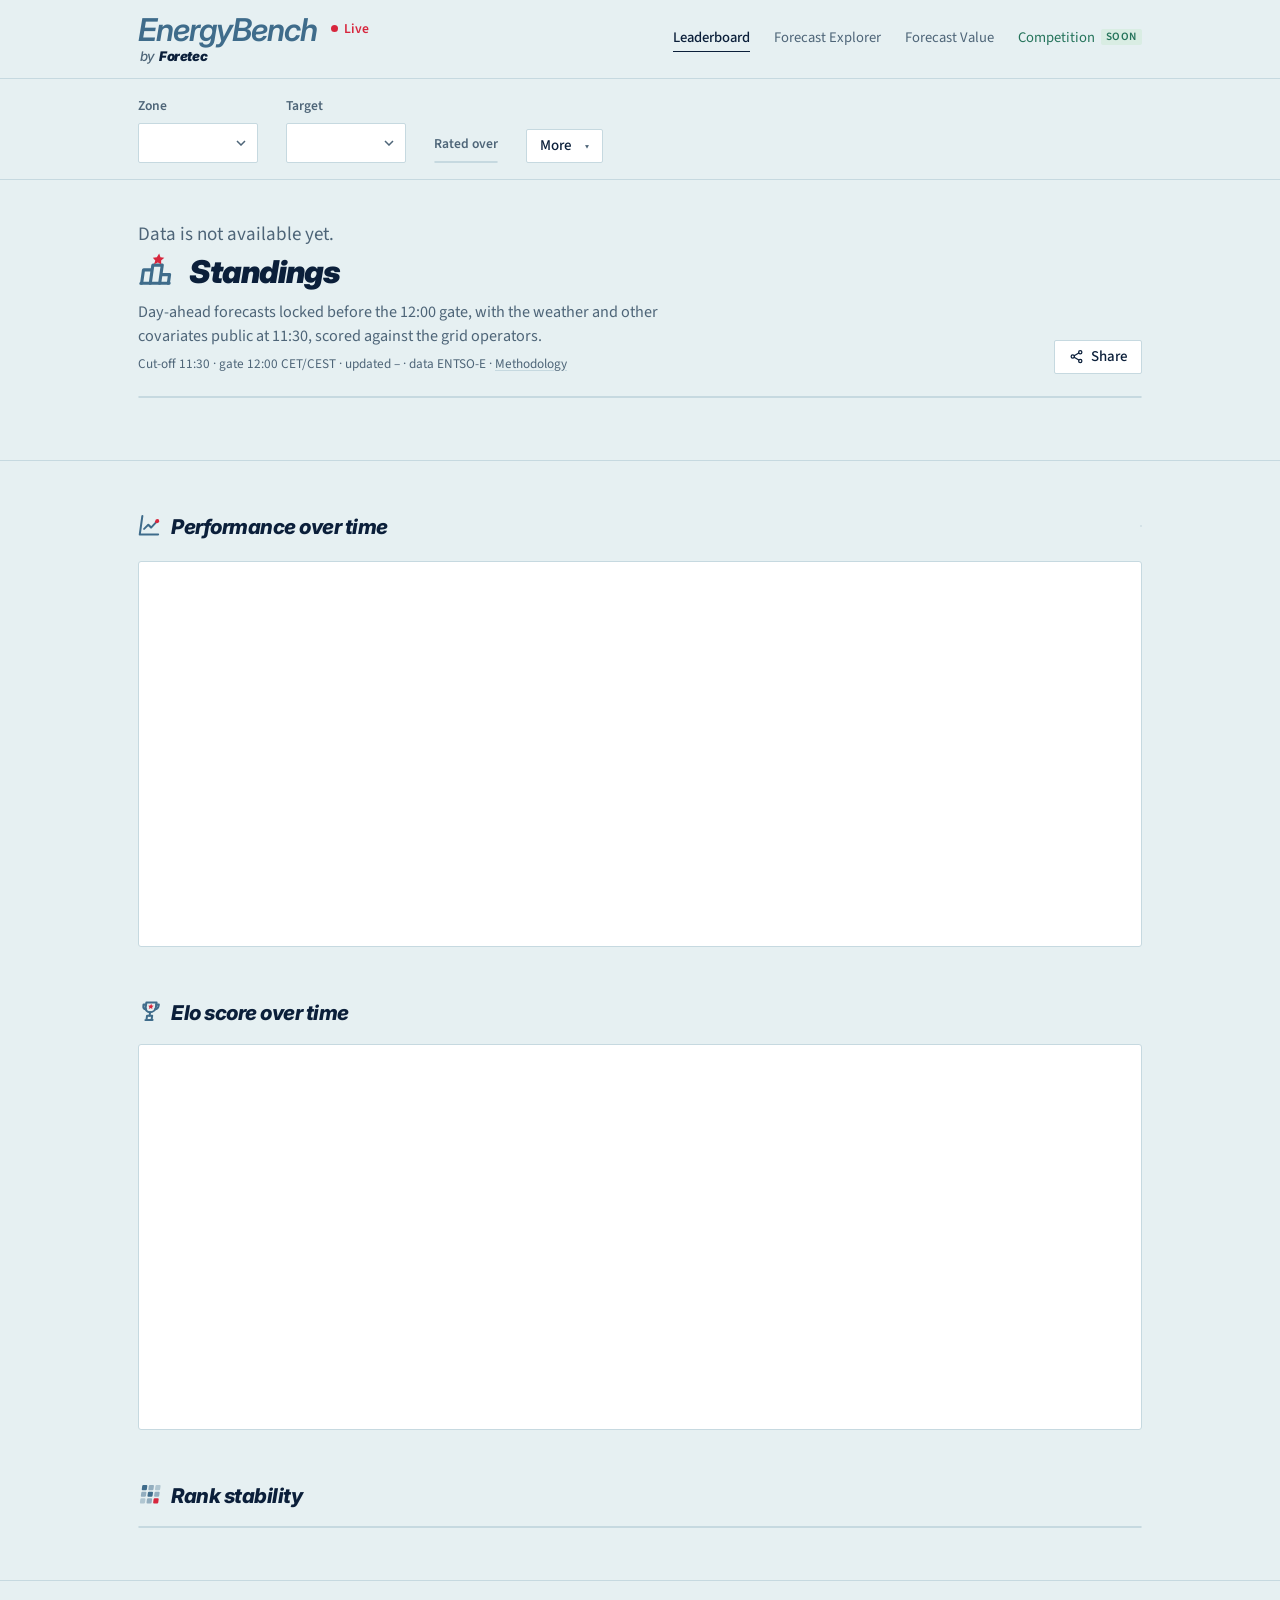
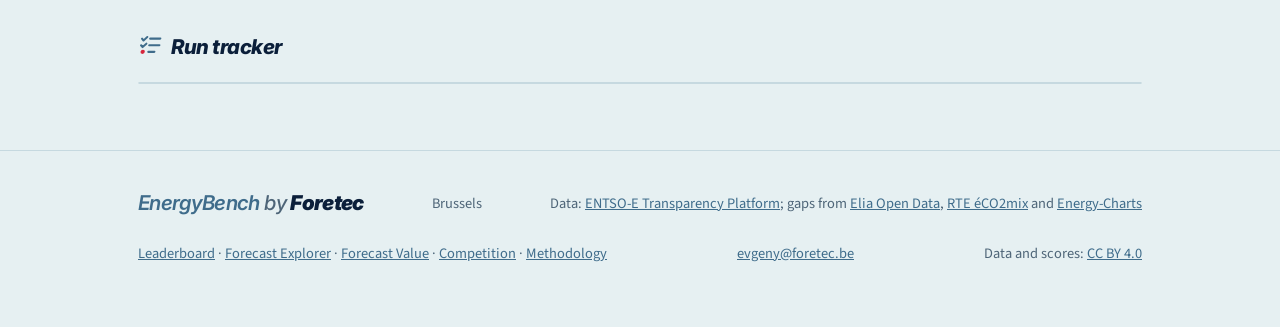
==== foretec_live/web/index.html @ d253931e "Site feedback (Ander): model hover with maker and description, kind tags (FM/Foretec/baseline/TSO), " ====
<!doctype html>
<html lang="en">
<head>
<meta charset="utf-8">
<meta name="viewport" content="width=device-width, initial-scale=1">
<title>EnergyBench by Foretec: live day-ahead energy forecasting leaderboard</title>
<meta name="description" content="The day-ahead decision benchmark: forecasts locked before the 12:00 auction gate with the weather a trader had, scored against the grid operators. Price, wind, solar and load for Belgium, the Netherlands, France, Germany-Luxembourg and Denmark (DK1, DK2). Every model is scored against what actually happened.">
<meta name="theme-color" content="#E6F0F2" media="(prefers-color-scheme: light)">
<meta name="theme-color" content="#0B1F3A" media="(prefers-color-scheme: dark)">
<link rel="canonical" href="https://energybench.foretec.co/">
<meta property="og:type" content="website">
<meta property="og:site_name" content="EnergyBench by Foretec">
<meta property="og:title" content="EnergyBench: the live benchmark for energy forecasts">
<meta property="og:description" content="Every model forecasts the next delivery day from the same public data at the same time, and is scored against what actually happened.">
<link rel="icon" href="favicon.svg" type="image/svg+xml">
<link rel="preconnect" href="https://fonts.googleapis.com">
<link rel="preconnect" href="https://fonts.gstatic.com" crossorigin>
<link rel="stylesheet" href="https://fonts.googleapis.com/css2?family=Source+Sans+3:ital,wght@0,400..700;1,400&family=Source+Serif+4:opsz,wght@8..60,300..700&family=Source+Code+Pro:wght@400&family=Inter:ital,wght@0,600..800;1,500..900&display=swap">
<link rel="stylesheet" href="https://fonts.googleapis.com/css2?family=Archivo:wdth,wght@125,800&text=LIVE&display=swap">
<link rel="stylesheet" href="https://fonts.googleapis.com/css2?family=Jost:wght@500&text=0123456789&display=swap">
<link rel="stylesheet" href="style.css">
</head>
<body data-page="leaderboard">
<header class="top">
  <div class="wrap top-in">
    <div class="brand">
      <a href="./" class="lockup" aria-label="EnergyBench by Foretec: leaderboard">
        <span class="product">EnergyBench</span>
        <span class="by">by <b>Foretec</b></span>
      </a>
      <span class="onair" role="img" aria-label="Live"><i aria-hidden="true"></i>Live</span>
    </div>
    <nav class="top-nav" aria-label="Pages">
      <a href="./" class="on" aria-current="page">Leaderboard</a>
      <a href="explorer.html">Forecast Explorer</a>
      <a href="value.html">Forecast Value</a>
      <a href="compete.html" class="beta">Competition<span class="beta-tag">soon</span></a>
    </nav>
  </div>
</header>

<main>
<div class="filterbar">
  <div class="wrap filters" role="group" aria-label="Filters">
    <div class="field"><label for="f-zone">Zone</label><select id="f-zone"></select></div>
    <div class="field"><label for="f-target">Target</label><select id="f-target"></select></div>
    <div class="field"><span class="lbl">Rated over</span><div class="seg" id="f-win" role="radiogroup" aria-label="Rating window"></div></div>
    <div class="field"><button type="button" class="more-btn" id="f-more" aria-expanded="false" aria-controls="more-panel"><span class="more-label">More</span> <span class="more-sum" id="more-sum"></span><i aria-hidden="true">▾</i></button></div>
  </div>
  <div class="wrap more-panel" id="more-panel" role="group" aria-label="More filters" hidden>
    <div class="field"><span class="lbl">Covariates</span><div class="seg" id="f-cov" role="radiogroup" aria-label="Covariates"></div></div>
    <div class="field"><span class="lbl" data-tip="ens">Ensembles</span><div class="seg" id="f-ens" role="radiogroup" aria-label="Ensembles" title="Medians of other models' forecasts (see Methodology). Excluded, they also leave the races, so the other models' scores do not depend on them."></div></div>
    <div class="field"><span class="lbl" data-tip="agg">Across series</span><div class="seg" id="f-agg" role="radiogroup" aria-label="Aggregation across series"></div></div>
  </div>
  <div class="wrap fsum-row"><button type="button" class="fsum" id="f-sum" aria-label="Show the filters"><span id="f-sum-text"></span><i aria-hidden="true">▾</i></button></div>
</div>


<section id="standings">
  <div class="wrap">
    <div class="sec-head row">
      <div>
        <h2><svg width="24" height="24" class="ico" viewBox="0 0 24 24" aria-hidden="true" focusable="false" fill="none" stroke="currentColor" stroke-width="2" stroke-linecap="round" stroke-linejoin="round"><path d="M3 20.5h18"/><path d="M3.5 20.5V12h5.5v8.5M9 20.5V9h6v11.5M15 20.5V15h5.5v5.5"/><path class="a" d="M12 1.6l1.15 2.3 2.5.35-1.8 1.75.42 2.5L12 7.3 9.73 8.5l.42-2.5-1.8-1.75 2.5-.35z"/></svg>Standings</h2>
        <p class="intro">Day-ahead forecasts locked before the 12:00 gate, with the weather and other covariates public at 11:30, scored against the grid operators.</p>
        <p class="meta mono">Cut-off <span data-k="issue_time">11:30</span> · gate <span data-k="gate">12:00</span> CET/CEST · updated <span id="updated">–</span> · data ENTSO-E · <a href="methodology.html#gate-aligned">Methodology</a></p>
      </div>
      <button type="button" class="share-btn" id="share-open"><svg width="24" height="24" viewBox="0 0 24 24" aria-hidden="true" focusable="false" fill="none" stroke="currentColor" stroke-width="2" stroke-linecap="round" stroke-linejoin="round"><circle cx="18" cy="5" r="2.6"/><circle cx="6" cy="12" r="2.6"/><circle cx="18" cy="19" r="2.6"/><path d="M8.3 10.8l7.4-4.4M8.3 13.2l7.4 4.4"/></svg>Share</button>
    </div>
    <div class="st-wrap"><div class="panel tablewrap"><table id="standings-table"></table></div><button type="button" class="col-edge" id="f-cols" aria-pressed="false"></button></div>
    <p class="st-notes" id="st-notes"></p>
  </div>
</section>


<section id="performance">
  <div class="wrap">
    <div class="sec-head row">
      <div>
        <h2><svg width="24" height="24" class="ico" viewBox="0 0 24 24" aria-hidden="true" focusable="false" fill="none" stroke="currentColor" stroke-width="2" stroke-linecap="round" stroke-linejoin="round"><path d="M3 3v18h18"/><path d="M6.5 15.5l3.5-4 3.2 2.8 5-6.3"/><circle class="a" cx="18.2" cy="8" r="2"/></svg>Performance over time</h2>
      </div>
      <div class="seg" id="f-view" role="radiogroup" aria-label="View"></div>
    </div>
    <div class="panel chart-panel"><div class="chart-box"><canvas id="c-perf" aria-label="Model performance over time"></canvas></div><div class="legend" id="l-perf"></div></div>

    <h3 class="sub-h"><svg width="24" height="24" class="ico" viewBox="0 0 24 24" aria-hidden="true" focusable="false" fill="none" stroke="currentColor" stroke-width="2" stroke-linecap="round" stroke-linejoin="round"><path d="M7 3.5h10v4.5a5 5 0 0 1-10 0z"/><path d="M7 5.5H4.5v1a3.5 3.5 0 0 0 3.2 3.5M17 5.5h2.5v1a3.5 3.5 0 0 1-3.2 3.5"/><path d="M12 13v3.5"/><path d="M8.5 20.5h7M9.5 20.5v-4h5v4"/><path class="a" d="M12 4.6l.85 1.72 1.9.27-1.38 1.34.33 1.9L12 8.93l-1.7.9.33-1.9-1.38-1.34 1.9-.27z"/></svg>Elo score over time</h3>
    <div class="panel chart-panel"><div class="chart-box"><canvas id="c-race" aria-label="Running Elo score over the live days (backtest days when Backtest is selected)"></canvas></div><div class="legend" id="l-race"></div></div>

    <h3 class="sub-h"><svg width="24" height="24" class="ico" viewBox="0 0 24 24" aria-hidden="true" focusable="false" fill="none" stroke="currentColor" stroke-width="2" stroke-linecap="round" stroke-linejoin="round"><rect x="3" y="3" width="5" height="5" rx="1" class="f9"/><rect x="9.5" y="3" width="5" height="5" rx="1" class="f5"/><rect x="16" y="3" width="5" height="5" rx="1" class="f2"/><rect x="3" y="9.5" width="5" height="5" rx="1" class="f5"/><rect x="9.5" y="9.5" width="5" height="5" rx="1" class="f9"/><rect x="16" y="9.5" width="5" height="5" rx="1" class="f5"/><rect x="3" y="16" width="5" height="5" rx="1" class="f2"/><rect x="9.5" y="16" width="5" height="5" rx="1" class="f5"/><rect x="16" y="16" width="5" height="5" rx="1" class="a"/></svg>Rank stability</h3>
    <div class="panel tablewrap"><table class="heat" id="heatmap"></table></div>
  </div>
</section>




<section id="runs">
  <div class="wrap">
    <div class="sec-head row">
      <div>
        <h2><svg width="24" height="24" class="ico" viewBox="0 0 24 24" aria-hidden="true" focusable="false" fill="none" stroke="currentColor" stroke-width="2" stroke-linecap="round" stroke-linejoin="round"><path d="M3 5.5l1.8 1.8L8 4"/><path d="M11 5.5h10"/><path d="M3 12l1.8 1.8L8 10.5"/><path d="M11 12h10"/><circle class="a" cx="5.5" cy="18.5" r="2.1"/><path d="M11 18.5h6"/></svg>Run tracker</h2>
      </div>
    </div>
    <div class="panel tablewrap"><table class="tracker" id="tracker"></table></div>
    <div class="legend" id="l-tracker"></div>
    <div class="panel trk-detail" id="trk-detail" hidden></div>
  </div>
</section>

</main>

<div id="share-card" hidden></div>

<footer>
  <div class="wrap foot">
    <a href="https://foretec.be/" class="foot-mark"><span>EnergyBench</span> by <b>Foretec</b></a>
    <span>Brussels</span>
    <span>Data: <a href="https://transparency.entsoe.eu" rel="noopener">ENTSO-E Transparency Platform</a>; gaps from <a href="https://opendata.elia.be" rel="noopener">Elia Open Data</a>, <a href="https://odre.opendatasoft.com" rel="noopener">RTE éCO2mix</a> and <a href="https://energy-charts.info" rel="noopener">Energy-Charts</a></span>
    <span class="foot-nav"><a href="./">Leaderboard</a> · <a href="explorer.html">Forecast Explorer</a> · <a href="value.html">Forecast Value</a> · <a href="compete.html">Competition</a> · <a href="methodology.html">Methodology</a></span>
    <span><a href="mailto:evgeny@foretec.be">evgeny@foretec.be</a></span>
    <span>Data and scores: <a href="https://creativecommons.org/licenses/by/4.0/" rel="license">CC BY 4.0</a></span>
  </div>
</footer>

<div class="tip" id="tip" role="tooltip"></div>
<script src="vendor/chart-4.4.1.umd.min.js"></script>
<script src="app.js"></script>
</body>
</html>
---- foretec_live/web/style.css ----
/* EnergyBench by Foretec: foretec.be colours and logo; type set like a research publication
   (Source Serif 4 headings and figures, Source Sans 3 text and tables with tabular numerals) */
:root{
  --sans:"Source Sans 3",-apple-system,BlinkMacSystemFont,"Segoe UI",sans-serif;
  --serif:"Source Serif 4",Georgia,"Times New Roman",serif;
  --mono:"Source Code Pro",ui-monospace,monospace;
  /* the Foretec wordmark face: titles lean forward like the logo */
  --brand:Inter,system-ui,-apple-system,BlinkMacSystemFont,"Segoe UI",sans-serif;
  /* display faces, subset via the Google Fonts text= parameter: wide heavy for the LIVE bug,
     Futura (Jost where Futura is not installed) for the podium numerals */
  --display:"Archivo","Arial Black",sans-serif;
  --futura:Futura,"Futura PT",Jost,"Century Gothic",sans-serif;
  --onair:#D7263D;
  --ground:#E6F0F2; --surface:#FFFFFF; --raise:#F1F7F8;
  --ink:#0B1F3A; --ink2:#4E6578; --rule:#C6D9E0;
  --blue:#3F6C8B; --blue-ink:#3F6C8B; --blue-soft:#DCE9EF;
  --amber:#B24B77; --amber-soft:#F7E4EC;
  --green:#24735A; --green-soft:#D9EDE3;
  --shadow:none;
  /* leaderboard additions */
  --muted:#6B7F8F; --grid:#E3ECEF;
  --bt:#8D99A4; --bt-ink:#76838F; --bt-soft:#EEF1F3; --band:rgba(11,31,58,.055);
  --s1:#2a78d6; --s2:#eb6834; --s3:#1baf7a; --s4:#eda100; --s5:#e87ba4; --s6:#008300; --s7:#4a3aa7; --s8:#e34948; --s9:#2f4b2f; --s10:#8c5a3c; --s11:#0f9fb8;
  --heat-live-lo:#cde2fb; --heat-live-hi:#184f95; --heat-bt-lo:#F0F2F4; --heat-bt-hi:#5F6B76;
}
@media (prefers-color-scheme:dark){
  :root:not([data-theme="light"]){
    --ground:#0B1F3A; --surface:#12294A; --raise:#0E2442;
    --ink:#E6F0F2; --ink2:#7DAAC7; --rule:#1E3B60;
    --blue:#7DAAC7; --blue-ink:#9CC3D9; --blue-soft:#152F52;
    --amber:#FFC1DD; --amber-soft:#2C1A28;
    --green:#7FCBAA; --green-soft:#12332A;
    --onair:#EE9483;
    --shadow:0 1px 2px rgba(0,0,0,.45), 0 10px 26px -14px rgba(0,0,0,.75);
    --muted:#6F8DA6; --grid:#183253;
    --bt:#7C8C9C; --bt-ink:#8D9DAD; --bt-soft:#172C47; --band:rgba(230,240,242,.05);
    --s1:#3987e5; --s2:#d95926; --s3:#199e70; --s4:#c98500; --s5:#d55181; --s6:#008300; --s7:#9085e9; --s8:#e66767; --s9:#a8c8a0; --s10:#c08a6a; --s11:#3cc4d9;
    --heat-live-lo:#1A3558; --heat-live-hi:#6da7ec; --heat-bt-lo:#172C47; --heat-bt-hi:#93A1AE;
  }
}
:root[data-theme="dark"]{
  --ground:#0B1F3A; --surface:#12294A; --raise:#0E2442;
  --ink:#E6F0F2; --ink2:#7DAAC7; --rule:#1E3B60;
  --blue:#7DAAC7; --blue-ink:#9CC3D9; --blue-soft:#152F52;
  --amber:#FFC1DD; --amber-soft:#2C1A28;
  --green:#7FCBAA; --green-soft:#12332A;
  --onair:#EE9483;
  --shadow:0 1px 2px rgba(0,0,0,.45), 0 10px 26px -14px rgba(0,0,0,.75);
  --muted:#6F8DA6; --grid:#183253;
  --bt:#7C8C9C; --bt-ink:#8D9DAD; --bt-soft:#172C47; --band:rgba(230,240,242,.05);
  --s1:#3987e5; --s2:#d95926; --s3:#199e70; --s4:#c98500; --s5:#d55181; --s6:#008300; --s7:#9085e9; --s8:#e66767; --s9:#a8c8a0; --s10:#c08a6a; --s11:#3cc4d9;
  --heat-live-lo:#1A3558; --heat-live-hi:#6da7ec; --heat-bt-lo:#172C47; --heat-bt-hi:#93A1AE;
}

*{box-sizing:border-box}
html{scroll-behavior:smooth; scroll-padding-top:130px; font-size:106.25%}
body{
  margin:0; background:var(--ground); color:var(--ink);
  font-family:var(--sans); font-size:1rem; line-height:1.6; -webkit-font-smoothing:antialiased;
  font-feature-settings:"kern","liga";
}
.wrap{max-width:1060px; margin:0 auto; padding:0 28px}
@media(max-width:560px){ .wrap{padding:0 16px} }

h1,h2,h3{font-family:var(--brand); font-style:italic; text-wrap:balance; margin:0}
h1{font-size:clamp(2.1rem,4.6vw,3.1rem); font-weight:900; line-height:1.08; letter-spacing:-.034em}
/* one size for every section and panel title; Standings, the page's headline, is the only larger one */
h2,h3{font-size:1.2rem; font-weight:800; line-height:1.2; letter-spacing:-.024em}
/* title icons: line drawings in the brand blue, one red accent, leaning like the italic titles */
h2 .ico,h3 .ico{width:1.2em; height:1.2em; margin-right:.42em; vertical-align:-.17em; color:var(--blue-ink); transform:skewX(-8deg); overflow:visible; flex:none}
.ico .a{fill:var(--onair); stroke:none} .ico .as{stroke:var(--onair)} .ico .f9{fill:currentColor; stroke:none} .ico .f5{fill:currentColor; fill-opacity:.5; stroke:none} .ico .f2{fill:currentColor; fill-opacity:.32; stroke:none}
#standings h2{font-size:clamp(1.55rem,2.6vw,1.85rem); font-weight:900; letter-spacing:-.03em}
p{margin:0}
a{color:var(--blue-ink)}

.lede{font-size:1.12rem; color:var(--ink2); line-height:1.62}
.num{font-variant-numeric:tabular-nums lining-nums}
.mono{font-size:.84rem; font-variant-numeric:tabular-nums; color:var(--ink2)}
.code{font-family:var(--mono); font-size:.84em; color:var(--ink)}

/* ---------- header (foretec.be) ---------- */
header.top{border-bottom:1px solid var(--rule); background:var(--ground); position:sticky; top:0; z-index:20}
.top-in{display:flex; align-items:center; justify-content:space-between; gap:20px; height:78px}
.mark{
  text-decoration:none;
  font-family:Inter,system-ui,-apple-system,BlinkMacSystemFont,"Segoe UI",Roboto,sans-serif;
  font-weight:900; font-style:italic; font-size:2.05rem; letter-spacing:-.032em;
  line-height:1; color:var(--ink);
}

/* logo lockup: the Foretec wordmark, a hairline, then the product name in the serif */
.brand{display:flex; align-items:center; gap:14px; min-width:0}
.brand-rule{align-self:center; width:1.5px; height:1.7rem; background:var(--ink); opacity:.28; flex:none}
/* one underline under both words; it breaks around the descenders of g and y (skip-ink) */
/* same face and slant as the Foretec wordmark (Inter italic), two steps lighter */
.product{font-family:Inter,system-ui,-apple-system,BlinkMacSystemFont,"Segoe UI",Roboto,sans-serif; font-size:2.05rem; font-weight:600; font-style:italic;
  letter-spacing:-.032em; line-height:1; color:var(--blue-ink); text-decoration:none; white-space:nowrap}
/* lockup: EnergyBench in the Foretec wordmark's face, with "by Foretec" under it in the wordmark's weight */
.lockup{display:flex; flex-direction:column; text-decoration:none; line-height:1}
.lockup .product{font-size:1.85rem}
.lockup .by{margin-top:4px; padding-left:.12em; font-family:Inter,system-ui,sans-serif; font-style:italic; font-weight:500; font-size:.78rem;
  letter-spacing:-.01em; color:var(--ink2)}
.lockup .by b{font-weight:900; letter-spacing:-.032em; color:var(--ink)}
.lockup:hover .product{color:var(--ink)}
/* broadcast "on air" bug next to the product name */
.onair{align-self:flex-start; margin-top:7px; display:inline-flex; align-items:center; gap:6px; color:var(--onair);
  font-family:var(--sans,system-ui); font-size:.8rem; font-weight:600; line-height:1; white-space:nowrap; flex:none}
.onair i{width:7px; height:7px; border-radius:50%; background:var(--onair); animation:onair 2.6s ease-in-out infinite}
@keyframes onair{0%,100%{opacity:1} 50%{opacity:.45}}
.top-nav{display:flex; gap:24px; align-items:center}
.top-nav a{font-size:.86rem; color:var(--ink2); text-decoration:none; border-bottom:1px solid transparent; padding-bottom:2px}
.top-nav a:hover{color:var(--ink); border-bottom-color:var(--rule)}
.top-nav a.cta{color:var(--ink); font-weight:500; border-bottom-color:var(--blue)}
@media(max-width:640px){ .top-nav a.hide-sm{display:none} }

/* ---------- hero ---------- */
.hero{padding-top:78px; padding-bottom:56px}
.hero .eyebrow{margin-bottom:16px; color:var(--blue-ink)}
.hero .lede{margin-top:24px; max-width:62ch}
.facts{display:grid; grid-template-columns:repeat(3,1fr); gap:26px; margin-top:44px}
@media(max-width:760px){ .facts{grid-template-columns:1fr; gap:22px} }
.fact hr{border:0; border-top:2px solid var(--rule); margin:0 0 14px}
.fact .n{font-family:var(--serif); font-size:1.9rem; font-weight:600; color:var(--blue-ink)}
.fact p{margin-top:8px; font-size:.94rem; color:var(--ink2); line-height:1.55}
.updated{margin-top:34px}
.key{display:flex; flex-wrap:wrap; align-items:center; gap:6px 10px; margin-top:12px; font-size:.9rem; color:var(--ink2)}
.key b{color:var(--ink); font-weight:600}
.key .k-bt,.key .k-live{display:inline-block; width:22px; height:3px; border-radius:2px}
.key .k-bt{background:var(--bt); border-top:1px dashed var(--bt)}
.key .k-live{background:linear-gradient(90deg,var(--s1),var(--s2),var(--s3)); margin-left:12px}

/* ---------- filters ---------- */
.filterbar{position:relative; z-index:15; background:var(--ground); border-bottom:1px solid var(--rule)}
@media(max-width:820px){ .filterbar{position:static} html{scroll-padding-top:90px} }
.filters{display:flex; flex-wrap:wrap; align-items:flex-end; gap:14px 28px; padding-top:16px; padding-bottom:16px}
.field{display:grid; gap:6px}
label,.lbl{font-size:.8rem; font-weight:600; color:var(--ink2)}
select{
  font:inherit; font-size:.9rem; color:var(--ink); background:var(--surface); border:1px solid var(--rule); border-radius:2px;
  padding:7px 32px 7px 10px; appearance:none; cursor:pointer; min-width:120px;
  background-image:url("data:image/svg+xml,%3Csvg xmlns='http://www.w3.org/2000/svg' width='10' height='6'%3E%3Cpath d='M1 1l4 4 4-4' fill='none' stroke='%234E6578' stroke-width='1.5'/%3E%3C/svg%3E");
  background-repeat:no-repeat; background-position:right 11px center;
}
select:focus{outline:2px solid var(--blue); outline-offset:1px; border-color:var(--blue)}
.seg{display:inline-flex; border:1px solid var(--rule); border-radius:2px; background:var(--surface)}
.seg button{
  font:inherit; font-size:.88rem; font-weight:500; color:var(--ink2); background:none; border:0; border-left:1px solid var(--rule);
  border-radius:0; padding:6px 13px; cursor:pointer; white-space:nowrap;
}
.seg button:first-child{border-left:0}
.seg button:hover{color:var(--ink); background:var(--raise)}
.seg button[aria-checked="true"]{background:var(--ink); color:var(--ground)}
.seg.off{opacity:.5}
.chk{display:inline-flex; align-items:center; gap:6px; min-height:30px; cursor:pointer; color:var(--ink2); white-space:nowrap}
.chk input{margin:0; accent-color:var(--ink)}
.seg.off button{cursor:not-allowed}
.seg.off button:disabled{opacity:1}
.seg button[aria-checked="true"]:disabled{background:var(--raise); color:var(--ink)}
.seg button:disabled{opacity:.4; cursor:not-allowed; background:none}
.seg button:focus-visible{outline:2px solid var(--blue); outline-offset:2px}

/* ---------- sections (foretec.be) ---------- */
section{padding:52px 0; border-top:1px solid var(--rule)}
#standings{border-top:0; padding-top:40px}
.sec-head{margin-bottom:22px}
.sec-head .lede{margin-top:12px; max-width:66ch; font-size:1rem}
.sec-head.row{display:flex; justify-content:space-between; align-items:center; gap:18px; flex-wrap:wrap}
.sub-h{margin-top:52px; margin-bottom:18px}
.sub{margin:8px 0 18px; color:var(--ink2); font-size:.94rem; max-width:70ch}

.panel{background:var(--surface); border:1px solid var(--rule); border-radius:3px; box-shadow:var(--shadow)}
.panel + .panel{margin-top:16px}
.tablewrap{overflow-x:auto}
.chart-panel{padding:18px 18px 12px; overflow:hidden}
.panel-head{margin:-18px -18px 14px; padding:14px 18px; border-bottom:1px solid var(--rule); background:var(--raise)}
.chart-box{position:relative; height:340px}
.chart-box.tall{height:380px}
@media(max-width:640px){ .chart-box,.chart-box.tall{height:290px} }
.legend{display:flex; flex-wrap:wrap; gap:6px 20px; padding:12px 4px 2px; font-size:.84rem; color:var(--ink2)}
.legend button{display:flex; align-items:center; gap:7px; background:none; border:0; padding:2px 0; color:inherit; font:inherit; cursor:pointer; border-radius:0}
.legend button:hover{color:var(--ink); opacity:1}
.legend button[aria-pressed="false"]{opacity:.38; text-decoration:line-through}
.legend button.faint{opacity:.5}
.legend i{display:inline-block; width:22px; border-top:2.4px solid currentColor}
.legend .actual i{border-top:3px solid var(--ink)}

/* ---------- podium ---------- */
.podium{display:grid; grid-template-columns:repeat(3,1fr); gap:18px; margin-bottom:18px}
@media(max-width:820px){ .podium{grid-template-columns:1fr} }
.pod{background:var(--surface); border:1px solid var(--rule); border-radius:3px; padding:22px 22px 18px; display:flex; flex-direction:column; gap:14px}
.pod.lead{border-top:3px solid var(--ink); padding-top:20px}
/* numeral | model name centred on the numeral | phase tag top right */
.pod-top{display:grid; grid-template-columns:auto minmax(0,1fr) auto; align-items:center; column-gap:16px}
.pod-top .tag{align-self:start}
/* the place as a display numeral: Futura Medium */
.pod .place{font-family:var(--futura); font-size:4.8rem; font-weight:500; font-variant-numeric:lining-nums;
  line-height:1; margin:-6px 0 -10px -3px; color:var(--ink)}
.pod:not(.lead) .place{color:var(--ink2)}
@media(max-width:820px){ .pod .place{font-size:4rem} }
.pod .name{font-weight:700; font-size:1.2rem; line-height:1.15; overflow-wrap:anywhere; display:flex; align-items:center; gap:9px}
.pod .name i{width:10px; height:10px; border-radius:50%; display:inline-block; flex:none}
.pod .stats{display:grid; grid-template-columns:repeat(3,1fr); border-top:1px solid var(--rule); padding-top:12px}
.pod .stat span{display:block; font-size:.8rem; color:var(--ink2)}
.pod .stat b{display:block; font-family:var(--serif); font-size:1.7rem; font-weight:600; font-variant-numeric:lining-nums; color:var(--ink); margin-top:2px; line-height:1.2}
.is-bt .pod{background:var(--bt-soft); box-shadow:none}
.is-bt .pod.lead{border-top-color:var(--bt)}
.is-bt .pod .name,.is-bt .pod .stat b,.is-bt .pod .place{color:var(--bt-ink)}
.tag{font-size:.76rem; font-weight:600; padding:1px 7px; border-radius:2px; white-space:nowrap}
.tag.bt{background:var(--bt-soft); color:var(--bt-ink); border:1px solid var(--rule)}
.tag.live{background:var(--blue-soft); color:var(--blue-ink)}
.tag.pending{color:var(--ink2); border:1px dashed var(--rule)}

/* ---------- tables (foretec.be) ---------- */
table{width:100%; border-collapse:collapse; font-size:.92rem; font-variant-numeric:tabular-nums lining-nums}
th{text-align:left; font-size:.82rem; color:var(--ink2); font-weight:600; border-bottom:1px solid var(--ink2); padding:14px 16px 8px; white-space:nowrap; background:var(--surface); vertical-align:bottom}
td{border-bottom:1px solid var(--rule); padding:11px 16px; vertical-align:middle; line-height:1.5; white-space:nowrap}
td:first-child{font-weight:600}
tr:last-child td{border-bottom:0}
th.r,td.r{text-align:right}
td.v{font-size:.92rem}
td.v.best{color:var(--blue-ink); font-weight:700}
td.model i{display:inline-block; width:9px; height:9px; border-radius:50%; margin-right:9px}
td.desc{color:var(--ink2); white-space:normal; min-width:280px; font-weight:400}
td.kind{font-family:var(--mono); font-size:.8rem; color:var(--ink2); font-weight:400}
tr.is-bt td,tr.is-bt td.v.best{color:var(--bt-ink)}
tr.is-bt td.v.best{font-weight:600}
td.pos{font-weight:400; color:var(--ink2); width:36px}
.bar{display:flex; align-items:center; gap:10px}
.bar em{display:block; width:90px; flex:none}
.bar em span{display:block}
th.elo,td.elo{width:1%; white-space:nowrap}
td.elo.note{white-space:normal; min-width:150px; font-weight:400; font-size:.82rem; color:var(--ink2)}
@media(max-width:640px){ th.hide-sm,td.hide-sm{display:none} .bar em{width:45px} }
.bar span{height:6px; border-radius:1px}
.bar b{font-weight:600; font-size:.9rem}
td.empty{padding:28px; text-align:center; color:var(--ink2); font-weight:400; white-space:normal}

.heat th,.heat td{text-align:center; padding:8px 6px}
.heat th:first-child,.heat td:first-child{text-align:left; padding-left:16px; position:sticky; left:0; z-index:1}
.heat td:first-child{background:var(--surface)}
.heat td.cell{font-size:.82rem; min-width:40px; border:2px solid var(--surface)}
.heat th.is-bt{color:var(--bt-ink)}
.heat th.live{color:var(--blue-ink); font-weight:500}
.heat td.avg{font-weight:600}

/* ---------- explorer ---------- */
.x-meta{display:flex; flex-wrap:wrap; gap:8px 18px; align-items:center; padding:0 4px 12px}
.x-meta b{color:var(--ink); font-weight:500}
#x-card.is-bt{background:var(--bt-soft)}
#x-card.is-bt .panel-head{background:transparent}
.x-table{margin:14px -18px -12px; border-top:1px solid var(--rule)}

/* ---------- method (foretec.be steps) ---------- */
ol.steps{list-style:none; padding:0; margin:0}
ol.steps li{display:grid; grid-template-columns:58px 1fr; gap:20px; padding:22px 0; border-bottom:1px solid var(--rule)}
ol.steps li:first-child{border-top:1px solid var(--rule)}
@media(max-width:600px){ ol.steps li{grid-template-columns:40px 1fr; gap:14px} }
ol.steps .st{font-family:var(--serif); font-size:1.15rem; font-variant-numeric:oldstyle-nums; color:var(--ink2); padding-top:0}
ol.steps p{margin-top:6px; color:var(--ink2); font-size:.95rem; max-width:72ch}

/* ---------- footer (foretec.be) ---------- */
footer{border-top:1px solid var(--rule); padding:36px 0 60px; color:var(--ink2); font-size:.85rem}
.foot{display:flex; justify-content:space-between; align-items:center; gap:20px; flex-wrap:wrap}
.foot-mark{font-family:Inter,system-ui,sans-serif; font-weight:900; font-style:italic; letter-spacing:-.032em; font-size:1.2rem; color:var(--ink); text-decoration:none}
.foot-mark{font-weight:500; color:var(--ink2)}
.foot-nav{line-height:1.9}
.foot-mark span{font-weight:600; color:var(--blue-ink)}
.foot-mark b{font-weight:900; color:var(--ink)}

/* explanations on hover / focus / tap */
.tip{display:none; position:fixed; z-index:60; max-width:min(320px, calc(100vw - 16px)); padding:10px 12px 11px; background:var(--ink); color:var(--ground);
  border-radius:2px; box-shadow:0 8px 24px rgba(11,31,58,.22); font-size:.8rem; line-height:1.5; white-space:normal; pointer-events:none}
.tip.on{display:block}
.tip b{display:block; margin-bottom:3px; font-size:.86rem; font-weight:700}
[data-tip]{cursor:help}
.lbl[data-tip],[data-tip] > .lbl,.stat span[data-tip]{text-decoration:underline dotted; text-decoration-color:var(--ink2); text-underline-offset:3px}
/* sortable headers */
th button.sort{all:unset; cursor:pointer; display:inline-flex; align-items:center; gap:6px; color:inherit}
th button.sort:hover{color:var(--ink)}
th button.sort:focus-visible{outline:2px solid var(--blue); outline-offset:3px}
th button.sort i{font-style:normal; font-size:.62rem; opacity:.3}
th[aria-sort="ascending"] button.sort,th[aria-sort="descending"] button.sort{color:var(--ink)}
th[aria-sort="ascending"] button.sort i,th[aria-sort="descending"] button.sort i{opacity:1}
@media (prefers-reduced-motion:reduce){ *{animation:none !important; transition:none !important} html{scroll-behavior:auto} body main{opacity:1 !important} }

/* compact status in the filter bar (replaces the hero) */
.status{margin-left:auto; display:grid; gap:4px; justify-items:end; font-size:.8rem; padding-bottom:4px}
.status .key{display:flex; align-items:center; gap:8px; margin:0; font-size:inherit; color:var(--ink2)}
.status .key i{display:inline-block; width:18px; height:0; border-top:2px solid}
.status .key .k-bt{border-top:2px dashed var(--bt); background:none}
.status .key .k-live{border-image:linear-gradient(90deg,var(--s1),var(--s2),var(--s3)) 1; margin-left:6px; background:none}
@media(max-width:820px){ .status{margin-left:0; justify-items:start} }

/* top-N slider */
.range{display:flex; align-items:center; gap:12px; height:34px}
.range input[type=range]{width:150px; margin:0; accent-color:var(--ink)}
.range input[type=range]:focus-visible{outline:2px solid var(--blue); outline-offset:4px}
.range span{font-size:.86rem; min-width:7.5em; color:var(--ink)}

/* inputs */
.map-panel{padding:0; overflow:hidden}
#map{height:460px; background:var(--raise)}
#map .leaflet-tile-pane{filter:saturate(.35) contrast(.92)}
.map-panel .legend{padding:10px 16px}
.legend .dot{width:10px; height:10px; border-radius:50%; border:0; display:inline-block}
.zone-tag{font-size:.9rem; color:var(--ink); padding-top:6px}
.cov-note{margin:6px 4px 0; font-size:.86rem}
td.wrap{white-space:normal; min-width:240px; font-weight:400; color:var(--ink2)}
.chip{display:inline-block; font-size:.76rem; font-weight:600;
  padding:2px 6px; margin:1px 3px 1px 0; border:1px solid var(--rule); border-radius:2px; color:var(--ink2); background:var(--raise)}
.chip.on{color:var(--blue-ink); background:var(--blue-soft); border-color:transparent}
.leaflet-container{font-family:var(--sans)}
.leaflet-tooltip{font-family:var(--sans); font-size:.8rem}

/* pipeline timeline */
.timeline-panel{padding:14px 10px 8px}
.timeline-scroll{overflow-x:auto}
#timeline{display:block; width:100%; min-width:780px; height:auto}
#timeline text{font-family:var(--sans); font-size:12px; font-variant-numeric:tabular-nums; fill:var(--ink2)}
#timeline text.lane{font-size:13.5px; font-weight:700; fill:var(--ink)}
#timeline text.day{font-size:12px; font-weight:600; fill:var(--ink)}
#timeline .band{fill:var(--raise)}
#timeline .band.delivery{fill:var(--blue-soft)}
#timeline .grid{stroke:var(--rule); stroke-width:1}
#timeline .break{stroke:var(--ink2); stroke-width:1; stroke-dasharray:2 3}
#timeline .hist{fill:var(--blue); opacity:.32}
#timeline .act{fill:var(--green); opacity:.55}
#timeline .recheck{fill:var(--green); opacity:.22}
#timeline .cut{stroke:var(--blue-ink); stroke-width:1.6; stroke-dasharray:5 3}
#timeline .gate{stroke:var(--amber); stroke-width:2}
#timeline .mk{fill:var(--surface); stroke:var(--ink); stroke-width:1.6}
#timeline .mk.score{fill:var(--ink)}
#timeline .mk.pub{fill:var(--green); stroke:var(--green)}
#timeline .mk.in{fill:var(--surface); stroke:var(--blue-ink)}
.legend .sw{display:inline-block; width:22px; height:9px; border-radius:1px}

/* run tracker */
.tracker-head{margin:52px 0 0}
.tracker-head .sub-h{margin-top:0}
.tracker th,.tracker td{text-align:center; padding:6px 4px}
.tracker th:first-child,.tracker td:first-child{text-align:left; padding-left:16px; position:sticky; left:0; background:var(--surface); z-index:1}
.tracker th:first-child{background:var(--surface)}
.tracker th small{display:block; font-size:.7rem; font-weight:400; margin-top:2px}
.tracker th small.late{color:#d03b3b} .tracker th small.ok{color:var(--green)}
.trk{font:600 .86rem var(--sans); width:30px; height:26px; border-radius:2px; border:1px solid transparent; cursor:pointer; padding:0; line-height:1}
.trk.ok{background:rgba(12,163,12,.14); color:#0a7a0a; border-color:rgba(12,163,12,.35)}
.trk.part{background:var(--blue-soft); color:var(--blue-ink)}
.trk.wait{background:var(--raise); color:var(--ink2); border-color:var(--rule)}
.trk.miss{background:rgba(250,178,25,.18); color:#8a5a00; border-color:rgba(250,178,25,.5)}
.trk.late{background:rgba(236,131,90,.18); color:#a4461f; border-color:rgba(236,131,90,.5)}
.trk.err{background:rgba(208,59,59,.14); color:#b02a2a; border-color:rgba(208,59,59,.45)}
.trk[aria-pressed="true"]{outline:2px solid var(--ink); outline-offset:1px}
/* several series in one cell: a small square per series (zones in rows, targets in columns) */
.trk.grid{display:inline-grid; grid-template-columns:repeat(var(--c),9px); gap:2px; width:auto; height:auto; padding:3px; background:var(--surface); border-color:var(--rule); vertical-align:middle}
.trk.grid i{display:block; width:9px; height:9px; border-radius:1px}
.trk.grid i.ok{background:#2e9e4f} .trk.grid i.wait{background:var(--rule)} .trk.grid i.miss{background:#e0a100}
.trk.grid i.err{background:#d03b3b} .trk.grid i.late{background:#e0703a} .trk.grid i.na{background:none; box-shadow:inset 0 0 0 1px var(--rule)}
.trk-na{color:var(--ink2)}
.trk.mini{display:inline-grid; place-items:center; width:20px; height:18px; font-size:.72rem; cursor:default; vertical-align:-3px}
table.trk-series{margin-top:10px; font-size:.86rem} table.trk-series td{white-space:normal; vertical-align:top; padding:8px 12px; font-weight:400}
table.trk-series td.model{font-weight:600} table.trk-series td.na{color:var(--ink2)} table.trk-series small{color:var(--ink2)} table.trk-series small.why{font-family:var(--mono); font-size:.72rem}
/* a model with a caveat: star after the name, explained on hover/tap */
sup.caveat{color:var(--onair); font-weight:700; margin-left:1px; cursor:help}
.st-notes{margin-top:10px; font-size:.82rem; color:var(--ink2)} .st-notes span{font-weight:600; color:var(--ink)}
.trk-detail{margin-top:12px; padding:14px 18px; font-size:.9rem}
.trk-detail h4{margin:0 0 6px; font-size:1rem}
.trk-detail ul{margin:6px 0 0; padding-left:18px; color:var(--ink2); font-family:var(--mono); font-size:.78rem}
@media (prefers-color-scheme:dark){ :root:not([data-theme="light"]) .trk.ok{color:#7fe07f} :root:not([data-theme="light"]) .trk.miss{color:#ffd27a} :root:not([data-theme="light"]) .trk.late{color:#ffb090} :root:not([data-theme="light"]) .trk.err{color:#ff9a9a} }

/* multi-page: active page in the nav, first section without a rule */
.top-nav a.on{color:var(--ink); font-weight:500; border-bottom-color:var(--ink)}
section.first{border-top:0; padding-top:48px}
@media(max-width:600px){
  /* phones: logo on the first row, the page links on a second row */
  .top-in{height:auto; flex-wrap:wrap; row-gap:8px; padding-top:12px; padding-bottom:10px}
  .top-in{row-gap:10px; padding-top:14px; padding-bottom:8px}
  .lockup .product{font-size:1.6rem}
  .lockup .by{font-size:.7rem}
  .onair{font-size:.72rem; gap:5px; margin-top:5px}
  /* the page links wrap onto a second line rather than scroll out of sight */
  .top-nav{width:100%; gap:6px 18px; flex-wrap:wrap; align-content:flex-start; padding-bottom:4px}
  .top-nav a{font-size:.8rem; white-space:nowrap; flex:none}
  .beta-tag{font-size:.58rem; padding:1px 4px; margin-left:4px}
  /* filters: two columns, smaller controls, the rest full width */
  .filters{display:grid; grid-template-columns:1fr 1fr; gap:12px 12px; padding-top:14px; padding-bottom:14px}
  .filters .field:nth-child(n+3){grid-column:1/-1}
  .filters select{width:100%; min-width:0; font-size:.86rem; padding:6px 28px 6px 9px}
  label,.lbl{font-size:.74rem}
  .seg button{font-size:.8rem; padding:5px 9px}
  .more-btn{width:100%; justify-content:flex-start; height:32px; font-size:.84rem}
  .more-btn i{margin-left:auto}
  .more-panel{gap:12px; padding-bottom:14px}
  .range input[type=range]{width:120px}
  section{padding:40px 0}
}

/* reference entries: listed below the ranking, never ranked */
tr.ref td{color:var(--ink2); background:var(--raise)}
tr.ref td.pos{font-style:italic}
tr.prov td{color:var(--ink2)} tr.prov td.pos{font-style:italic; font-size:.82rem}
td.dm{white-space:nowrap} td.dm.tie{color:var(--blue-ink); font-weight:600} td.dm.better{color:var(--blue-ink); font-weight:700} td.dm.lead{color:var(--ink2)}
.trk.void{background:var(--raise); color:var(--ink2); border-color:var(--rule); border-style:dashed} .trk.grid i.void{background:transparent; box-shadow:inset 0 0 0 1px var(--ink2)}
.agg{display:flex; align-items:center; gap:10px} .agg .lbl{font-size:.8rem; color:var(--ink2)}
.tagline{background:var(--surface); border-bottom:1px solid var(--rule); font-size:.86rem; color:var(--ink2); padding:7px 0; line-height:1.45} .tagline a{color:var(--blue-ink); white-space:nowrap; margin-left:6px}
/* Forecast Value: curve, slider and read-outs, laid out like the foretec.be widget */
.vcard{padding:18px 18px 14px; overflow:hidden}
.vcard .chart-box{height:360px}
.vcard .legend{margin-top:8px; font-size:.86rem; color:var(--ink2)}
.vslider{padding:18px 0 14px}
.vslider .lbl{display:block; font-family:var(--mono); font-size:.74rem; letter-spacing:.06em; text-transform:uppercase; margin-bottom:8px}
.vslider input[type=range]{width:100%; margin:0; accent-color:var(--blue)}
.vslider input[type=range]:focus-visible{outline:2px solid var(--blue); outline-offset:4px}
.vscale{display:flex; justify-content:space-between; font-size:.76rem; margin-top:4px}
.vread{display:grid; grid-template-columns:repeat(3,1fr); margin:0 -18px; border-top:1px solid var(--rule); background:var(--raise)}
.vread > div{padding:16px 18px; display:grid; gap:4px; align-content:start}
.vread > div + div{border-left:1px solid var(--rule)}
.vread .lbl{font-family:var(--mono); font-size:.74rem; letter-spacing:.06em; text-transform:uppercase; color:var(--ink2)}
.vnum{font-family:var(--mono); font-weight:400; font-size:2.1rem; line-height:1.15; color:var(--blue-ink)}
#v-table tr.on td{background:var(--blue-soft)}
@media(max-width:720px){ .vread{grid-template-columns:1fr} .vread > div + div{border-left:0; border-top:1px solid var(--rule)} .vnum{font-size:1.7rem} .vcard .chart-box{height:300px} }
/* small-print links (status block): same face and size as the text around them, underlined */
.status a{color:inherit; font:inherit; text-decoration:underline; text-underline-offset:.15em; text-decoration-color:var(--rule)}
.status a:hover{color:var(--ink); text-decoration-color:var(--ink2)}
/* the Forecast Value tab: new, in its own colour with a beta tag */
.top-nav a.beta{color:var(--green)}
.top-nav a.beta:hover{color:var(--green); border-bottom-color:var(--green-soft)}
.top-nav a.beta.on{color:var(--green); border-bottom-color:var(--green)}
.beta-tag{display:inline-block; margin-left:6px; padding:1px 5px 2px; border-radius:2px; background:var(--green-soft); color:var(--green); font-size:.66rem; font-weight:600; letter-spacing:.05em; text-transform:uppercase; vertical-align:2px; line-height:1.2}
#v-table td.po{color:var(--muted); font-style:italic; font-weight:400; text-align:center}
#v-table tr.grp td{background:var(--raise); color:var(--ink2); font-size:.8rem; font-weight:600; padding:8px 16px; white-space:normal}

/* leaderboard: filter bar with the secondary filters under "More", shrunk to a one-line summary while scrolling */
.more-btn{display:flex; align-items:center; gap:7px; height:34px; padding:0 13px; border:1px solid var(--rule); border-radius:2px; background:var(--surface);
  color:var(--ink); font:inherit; font-size:.88rem; font-weight:500; cursor:pointer; white-space:nowrap}
.more-btn:hover,.more-btn[aria-expanded="true"]{background:var(--raise)}
.more-btn .more-sum{color:var(--ink2); font-weight:400}
.more-btn i,.fsum i{font-style:normal; font-size:.75rem; color:var(--ink2); transition:transform .15s}
.more-btn[aria-expanded="true"] i{transform:rotate(180deg)}
.more-btn:focus-visible,.fsum:focus-visible{outline:2px solid var(--blue); outline-offset:2px}
.more-panel{display:flex; flex-wrap:wrap; align-items:flex-end; gap:14px 28px; padding-bottom:18px}
.more-panel[hidden]{display:none}
.fsum-row{display:none}
.fsum{display:flex; align-items:center; gap:10px; width:100%; padding:9px 0; background:none; border:0; color:var(--ink); font:inherit; font-size:.9rem; text-align:left; cursor:pointer}
.fsum:hover{color:var(--blue-ink)}
.filterbar.compact .filters,.filterbar.compact .more-panel{display:none}
.filterbar.compact .fsum-row{display:block}
/* standings: intro and status under the title */
.sec-head .intro{margin:8px 0 0; max-width:72ch; font-size:.95rem; color:var(--ink2); line-height:1.5}
.sec-head .meta{margin:4px 0 0; font-size:.78rem}
.sec-head .meta a{color:inherit; text-decoration:underline; text-underline-offset:.15em; text-decoration-color:var(--rule)}
.sec-head .meta a:hover{color:var(--ink)}
/* standings: the top three marked in the table (the podium cards are gone), Elo bar with its 95% interval */
tr.medal td.model{font-weight:600}
tr.medal td.pos span{display:inline-grid; place-items:center; width:22px; height:22px; border-radius:50%; font-weight:700; font-size:.8rem; color:#0B1F3A}
tr.m1 td.pos span{background:#E3B341} tr.m2 td.pos span{background:#C3CCD6} tr.m3 td.pos span{background:#D19A66}
.bar em{position:relative}
.bar em .ci{position:absolute; top:50%; height:0; border-top:1px solid var(--ink2); opacity:.7}
.bar em .ci::before,.bar em .ci::after{content:""; position:absolute; top:-4px; height:7px; border-left:1px solid var(--ink2)}
.bar em .ci::before{left:0} .bar em .ci::after{right:0}
td.empty{padding:22px 16px; color:var(--ink2)}
.more-btn{max-width:100%; overflow:hidden}
.more-btn .more-sum{min-width:0; overflow:hidden; text-overflow:ellipsis}
.fsum span{min-width:0; overflow:hidden; text-overflow:ellipsis; white-space:nowrap}

/* forecast value: explainer diagram instead of a paragraph */
.vexplain{display:grid; grid-template-columns:minmax(0,1.35fr) minmax(0,1fr); gap:10px 28px; align-items:center; padding:18px 22px; margin-bottom:22px}
@media(max-width:760px){ .vexplain{grid-template-columns:1fr; padding:14px} }
.vx-svg{width:100%; height:auto; display:block}
.vx-grid{stroke:var(--grid); stroke-width:1}
.vx-ax{font-family:var(--mono); font-size:10px; fill:var(--ink2)}
.vx-band{fill:var(--blue-soft)}
.vx-sold{fill:none; stroke:var(--ink); stroke-width:2.2; transition:d .25s}
.vx-act{fill:none; stroke:var(--blue); stroke-width:2.2; stroke-linejoin:round}
.vx-gap{stroke:none} .vx-short{fill:var(--onair); fill-opacity:.28} .vx-surplus{fill:var(--green); fill-opacity:.3}
.vexplain.anim .vx-act{stroke-dasharray:1; stroke-dashoffset:1; animation:vx-draw 1.8s ease-out .2s forwards}
.vexplain.anim .vx-gap{opacity:0; animation:vx-fade .6s ease-out 1.7s forwards}
@keyframes vx-draw{to{stroke-dashoffset:0}} @keyframes vx-fade{to{opacity:1}}
.vx-steps{list-style:none; margin:0; padding:0; display:grid; gap:12px; counter-reset:vx}
.vx-steps li{display:flex; align-items:flex-start; gap:8px; counter-increment:vx}
.vx-steps li::before{content:counter(vx); flex:none; width:20px; height:20px; border-radius:50%; background:var(--raise); border:1px solid var(--rule);
  display:grid; place-items:center; font-family:var(--mono); font-size:.72rem; color:var(--ink2); margin-right:2px}
.vx-steps li.vx-score::before{content:"="; background:var(--ink); color:var(--ground); border-color:var(--ink)}
.vx-steps div{display:grid; gap:1px; min-width:0}
.vx-steps b{font-size:.92rem; font-weight:600; color:var(--ink)}
.vx-steps span{font-size:.82rem; color:var(--ink2); line-height:1.4}
.sw{flex:none; display:inline-block; width:14px; height:10px; margin-top:5px; border-radius:2px}
.sw-band{background:var(--blue-soft)} .sw-sold{height:0; border-top:2.4px solid var(--ink); margin-top:10px}
.sw-act{height:0; border-top:2.4px solid var(--blue); margin-top:10px}
.sw-short{background:var(--onair); opacity:.45} .sw-surplus{background:var(--green); opacity:.5}

.linkbtn{background:none; border:0; padding:2px 0; font:inherit; font-size:.82rem; color:var(--ink2); cursor:pointer;
  text-decoration:underline; text-decoration-color:var(--rule); text-underline-offset:.2em; align-self:flex-end}
.linkbtn:hover{color:var(--ink); text-decoration-color:var(--ink2)}
.linkbtn:focus-visible{outline:2px solid var(--blue); outline-offset:2px}

/* phones: settings folded into one summary line (tap to open all of them), explanatory text left out */
@media(max-width:600px){
  .filterbar:not(.m-open) :is(.filters, .more-panel){display:none}
  .filterbar .fsum-row{display:block}
  .filterbar.m-open{display:flex; flex-direction:column}
  .filterbar.m-open > .wrap{width:100%; box-sizing:border-box}
  .filterbar.m-open .fsum-row{display:block; order:-1; border-bottom:1px solid var(--rule)}
  .filterbar.m-open .fsum i{transform:rotate(180deg)}
  .filterbar.m-open .more-panel{display:flex !important}
  .filterbar.m-open .more-btn{display:none}
  .filterbar.m-open .filters .field:last-child{display:none}
  .fsum{padding:11px 0; font-size:.86rem}
  body:not([data-page="methodology"]) :is(.sec-head .intro, .sec-head .meta, .sec-head .lede, .st-notes, .x-meta, #l-tracker, .vx-steps span, .vscale, .more-sum) {display:none}
  .foot > span{display:none}
}
/* phones: switches in the filter bar span the width, equal parts, long labels wrap instead of overflowing */
@media(max-width:600px){
  .filterbar .seg{display:flex; width:100%}
  .more-panel > .field{flex:1 1 100%}
  .filterbar .seg button{flex:1 1 0; min-width:0; white-space:normal; line-height:1.25; text-align:center; padding:6px 6px}
}

/* forecast value: the sell-percentile slider in the filter bar, visible also when the bar is folded */
.pslider{display:flex; align-items:center; gap:12px; padding-bottom:14px; font-size:.86rem}
.pslider label{font-size:.8rem; font-weight:600; color:var(--ink2); white-space:nowrap}
.pslider input[type=range]{flex:1; min-width:0; margin:0; accent-color:var(--blue)}
.pslider input[type=range]:focus-visible{outline:2px solid var(--blue); outline-offset:4px}
.pslider .mono{font-size:.76rem}
.pslider b{font-size:1rem; font-weight:600; color:var(--blue-ink); min-width:2.6em; text-align:right}
.filterbar.compact .pslider{padding-top:2px; padding-bottom:10px}
#v-table td small{color:var(--ink2); font-size:.76rem; margin-left:4px}
#v-table td small.po{text-transform:uppercase; letter-spacing:.04em; font-size:.66rem}

/* methodology: FAQ layout with an "On this page" index */
.mgrid{display:grid; grid-template-columns:200px minmax(0,1fr); gap:48px; align-items:start}
.toc{position:sticky; top:100px; display:grid; gap:2px; font-size:.86rem}
.toc-h{margin:0 0 8px; font-size:.74rem; font-weight:600; letter-spacing:.06em; text-transform:uppercase; color:var(--ink2)}
.toc a{display:flex; gap:10px; align-items:center; padding:6px 8px; border-radius:2px; color:var(--ink2); text-decoration:none}
.toc a:hover{background:var(--raise); color:var(--ink)}
.toc a span{display:inline-grid; place-items:center; width:20px; height:20px; border-radius:50%; border:1px solid var(--rule); font-family:var(--mono); font-size:.7rem; flex:none}
.faq{max-width:760px}
.faq-sec{padding:6px 0 30px; scroll-margin-top:100px}
.faq-sec + .faq-sec{border-top:1px solid var(--rule); padding-top:28px}
.faq-sec h2{display:flex; align-items:center; gap:12px; margin-bottom:14px}
.faq-sec h2 .st{display:inline-grid; place-items:center; width:28px; height:28px; border-radius:50%; background:var(--ink); color:var(--ground);
  font-family:var(--mono); font-style:normal; font-size:.8rem; font-weight:400; flex:none}
.qa{padding:12px 0; scroll-margin-top:100px}
.qa h3{font-family:var(--sans); font-style:normal; font-size:1rem; font-weight:600; letter-spacing:0; color:var(--ink); margin:0 0 6px}
.qa p,.qa li{color:var(--ink2); font-size:.94rem; line-height:1.6; margin:0}
.qa p + p,.qa ul + p,.qa .formula + p,.qa p + .formula{margin-top:8px}
.qa ul{margin:4px 0 0; padding-left:18px; display:grid; gap:4px}
.qa b{color:var(--ink); font-weight:600}
.formula{margin:10px 0; padding:4px 16px; background:var(--surface); border:1px solid var(--rule); border-radius:2px;
  color:var(--ink); overflow-x:auto; overflow-y:hidden; font-size:1.02rem}
.formula .katex-display{margin:.7em 0}
.qa p.where{font-size:.84rem; color:var(--ink2); margin:-2px 0 8px}
.verdict{display:inline; color:var(--ink); font-weight:600}
.cards3{display:grid; grid-template-columns:repeat(3,minmax(0,1fr)); gap:10px; margin:2px 0 10px}
.cards3 > div{background:var(--surface); border:1px solid var(--rule); border-radius:2px; padding:12px 14px; display:grid; gap:4px}
.cards3 b{font-size:.9rem; color:var(--ink)} .cards3 span{font-size:.82rem; color:var(--ink2); line-height:1.45}
table.mini{border-collapse:collapse; margin:4px 0 8px; font-size:.9rem; width:100%}
table.mini th{text-align:left; vertical-align:top; padding:6px 14px 6px 0; color:var(--ink); font-weight:600; white-space:nowrap; background:none; border-bottom:1px solid var(--rule); font-size:.86rem; text-transform:none; letter-spacing:0}
table.mini tr:last-child th{border-bottom:0}
table.mini td{padding:6px 0; color:var(--ink2); border-bottom:1px solid var(--rule); white-space:normal} table.mini tr:last-child td{border-bottom:0}
.faq details{border-top:1px solid var(--rule); padding:10px 0}
.faq details:last-child{border-bottom:1px solid var(--rule)}
.faq summary{cursor:pointer; font-weight:600; color:var(--ink); font-size:.96rem; list-style:none; display:flex; justify-content:space-between; gap:12px}
.faq summary::-webkit-details-marker{display:none}
.faq summary::after{content:"+"; font-family:var(--mono); color:var(--ink2)} .faq details[open] summary::after{content:"−"}
.faq details p{margin-top:8px; color:var(--ink2); font-size:.92rem; line-height:1.6}
@media(max-width:860px){ .mgrid{grid-template-columns:1fr; gap:0} .toc{display:none} .cards3{grid-template-columns:1fr} }

/* plain-HTML summary of the standings, written at build time for crawlers and AI agents (seo.py) */
.snapshot{margin:8px auto 40px; color:var(--ink2); font-size:14px}
.snapshot summary{cursor:pointer; color:var(--ink2)}
.snapshot table{border-collapse:collapse; margin:10px 0; font-size:13px}
.snapshot th,.snapshot td{padding:3px 12px 3px 0; text-align:left; border-bottom:1px solid var(--rule)}

/* ---------- compete.html: the bidding competition and its waiting list ---------- */
.compete .kicker{margin:0 0 10px; font-size:.78rem; font-weight:600; letter-spacing:.08em; text-transform:uppercase; color:var(--green)}
.compete .lede{max-width:56ch; margin-top:14px}
.compete h2{font-size:1.5rem; margin-bottom:8px}
.compete .intro{margin:0 0 16px; color:var(--ink2)}
.compete .note{margin-top:14px; font-size:.82rem; color:var(--ink2)}
/* one delivery day as a timeline: horizontal, vertical on phones */
.ctl{list-style:none; margin:44px 0 0; padding:0; display:grid; grid-template-columns:repeat(4,1fr); gap:24px; position:relative}
.ctl::before{content:""; position:absolute; left:8px; right:calc(25% - 8px); top:8px; height:2px; background:linear-gradient(90deg, var(--blue), var(--green))}
.ctl li{position:relative; display:grid; gap:4px; padding-top:34px; align-content:start}
.ctl-dot{position:absolute; top:0; left:0; width:18px; height:18px; border-radius:50%; background:var(--ground); border:3px solid var(--blue); box-sizing:border-box}
.ctl-end .ctl-dot{border-color:var(--green); background:var(--green)}
.ctl-t{font-family:var(--mono); font-size:.86rem; color:var(--ink2); font-weight:500}
.ctl-h{font-family:var(--brand); font-style:italic; font-weight:800; font-size:1.18rem; line-height:1.2; color:var(--ink)}
.ctl-end .ctl-h{color:var(--green)}
.ctl-s{font-size:.88rem; color:var(--ink2); line-height:1.4}
.chips{list-style:none; margin:40px 0 0; padding:0; display:flex; flex-wrap:wrap; gap:10px}
.chips li{padding:8px 14px; border:1px solid var(--rule); border-radius:999px; background:var(--surface); font-size:.9rem; color:var(--ink2)}
.chips b{color:var(--ink); font-weight:700}
.more-link{margin:18px 0 0; font-size:.9rem}
@media (max-width: 760px){
  .ctl{grid-template-columns:1fr; gap:22px; margin-top:32px}
  .ctl::before{left:8px; right:auto; top:8px; bottom:8px; width:2px; height:auto; background:linear-gradient(180deg, var(--blue), var(--green))}
  .ctl li{padding:0 0 0 34px}
}
/* waiting-list form */
.hero-join .wrap{max-width:820px}
.hero-join h1,.hero-join .lede,.hero-join .kicker{text-align:center; margin-left:auto; margin-right:auto}
.join{padding:30px 32px; max-width:680px; margin:36px auto 0; border-top:3px solid var(--green)}
.join h2{font-size:1.6rem}
.compete h2.how{font-size:1.3rem; margin-bottom:0}
.jrow{display:grid; grid-template-columns:minmax(0,1.4fr) minmax(0,1fr); gap:16px}
.join input[type=email],.join input#w-org{font:inherit; padding:9px 11px; border:1px solid var(--rule); border-radius:2px; background:var(--surface); color:var(--ink); width:100%; box-sizing:border-box}
.join input[type=email]:focus,.join input#w-org:focus{outline:2px solid var(--blue); outline-offset:1px; border-color:var(--blue)}
.join .consent{display:flex; gap:10px; align-items:flex-start; margin:16px 0; font-size:.9rem; color:var(--ink2)}
.join .consent input{margin-top:3px; accent-color:var(--ink)}
.join .hp{position:absolute; left:-10000px; width:1px; height:1px; overflow:hidden}
.btn{font:inherit; font-weight:600; padding:10px 18px; border:0; border-radius:2px; background:var(--ink); color:var(--ground); cursor:pointer}
.btn:hover{opacity:.9} .btn:disabled{opacity:.5; cursor:default}
.join .status{min-height:1.4em; margin:12px 0 0; font-size:.92rem}
.join .status.ok{color:var(--green)} .join .status.err{color:var(--red, #D7263D)}
@media (max-width: 760px){ .jrow{grid-template-columns:1fr} }
.join .btn{width:100%; padding:13px 18px; font-size:1rem}
/* header: four page links no longer fit beside the logo below ~880px, so they move to their own row there too */
.top-nav a{white-space:nowrap}
@media(max-width:880px){
  .top-in{height:auto; flex-wrap:wrap; row-gap:10px; padding-top:14px; padding-bottom:8px}
  .top-nav{width:100%; gap:6px 22px; flex-wrap:wrap; align-content:flex-start; padding-bottom:4px}
  .top-nav a{flex:none}
}
.legend button.faint.off{opacity:.32}
/* what kind of model: foundation model, Foretec's own, baseline, grid operator */
.kind-tag{display:inline-block; margin-left:6px; padding:0 4px; border-radius:2px; font-family:var(--mono); font-size:.62rem; line-height:1.5;
  color:var(--ink2); vertical-align:1px; cursor:help; font-weight:400; font-style:normal; background:var(--raise)}
.kind-tag.k-own{color:var(--blue-ink); background:color-mix(in srgb, var(--blue) 12%, transparent)}
.kind-tag.k-base, .kind-tag.k-tso{background:none; border:1px dashed var(--rule); padding:0 4px}
.mname{cursor:help} .mname:hover, .mname:focus-visible{text-decoration:underline dotted; text-underline-offset:3px}
/* baselines and grid operators: the yardsticks, set back a little */
tr.base td.model{color:var(--ink2)} tr.base .elo em span{opacity:.55}
.legend .more-models{font-style:italic; color:var(--blue-ink)}
.ens-tag{display:inline-block; margin-left:6px; padding:0 5px; border:1px solid var(--rule); border-radius:2px; font-family:var(--mono); font-size:.66rem;
  line-height:1.5; color:var(--ink2); vertical-align:1px; cursor:help; font-weight:400; font-style:normal}

/* the filter summary that stays under the header once the filter bar has scrolled away (no layout shift) */
.fsum-float{position:fixed; left:0; right:0; z-index:19; background:var(--ground); border-bottom:1px solid var(--rule);
  box-shadow:0 6px 14px -12px rgba(0,0,0,.35); animation:fsum-in .16s ease-out}
.fsum-float[hidden]{display:none}
.fsum-float .wrap{display:flex; align-items:center; gap:22px}
.fsum-float .fsum{flex:1; min-width:0}
.pmini{display:flex; align-items:center; gap:8px; flex:0 1 360px; font-size:.86rem}
.pmini input[type=range]{flex:1; min-width:0; margin:0; accent-color:var(--blue)}
.pmini .mono{font-size:.74rem} .pmini b{color:var(--blue-ink); min-width:2.4em; text-align:right}
@keyframes fsum-in{from{transform:translateY(-6px); opacity:0}}
@media(max-width:600px){ .fsum-float .wrap{flex-wrap:wrap; gap:0 12px} .pmini{flex:1 1 100%; padding-bottom:8px} }
/* data pages appear once rendered, instead of building up on screen; the delayed animation reveals them if scripts fail */
body:is([data-page="leaderboard"],[data-page="explorer"],[data-page="value"],[data-page="methodology"]) main{opacity:0; animation:main-reveal .2s ease-out 3s forwards}
body.ready main{opacity:1 !important; animation:none; transition:opacity .22s ease-out}
@keyframes main-reveal{to{opacity:1}}
.vx-lab{font-family:var(--sans); font-size:10px; fill:var(--ink2); paint-order:stroke; stroke:var(--surface); stroke-width:3px; stroke-linejoin:round}
.vexplain.anim .vx-labels{opacity:0; animation:vx-fade .6s ease-out 1.9s forwards}
.vx-fig{min-width:0}
.vx-head{display:flex; align-items:center; gap:8px; margin:0 0 4px; font-size:.82rem; color:var(--ink2); min-height:26px}
.vx-head span{flex:1; min-width:0; text-align:center} .vx-head b{color:var(--ink); font-weight:600}
.vx-nav{flex:none; width:26px; height:26px; border:1px solid var(--rule); border-radius:2px; background:var(--surface); color:var(--ink);
  font:inherit; font-size:1rem; line-height:1; cursor:pointer}
.vx-nav:hover{background:var(--raise)} .vx-nav:disabled{opacity:.35; cursor:default}
.vx-nav:focus-visible{outline:2px solid var(--blue); outline-offset:2px}
.vx-imb{fill:#C98500; fill-opacity:.3} .sw-imb{background:#C98500; opacity:.5}
.vx-gain{fill:var(--green); fill-opacity:.42} .vx-loss{fill:var(--onair); fill-opacity:.38} .sw-gain{background:var(--green); opacity:.6} .sw-loss{background:var(--onair); opacity:.5}

/* standings: more or fewer columns from a strip along the table's right edge, shown on hover */
.st-wrap{position:relative}
.col-edge{position:absolute; top:1px; right:1px; bottom:1px; width:30px; border:0; border-left:1px solid var(--rule); padding:0;
  background:linear-gradient(90deg, transparent, var(--surface) 40%); color:var(--ink2); font-size:1.4rem; line-height:1; cursor:pointer;
  opacity:0; transition:opacity .15s}
.st-wrap:hover .col-edge,.col-edge:focus-visible{opacity:.75}
.col-edge:hover{opacity:1; color:var(--ink); background:var(--raise)}
.col-edge:focus-visible{outline:2px solid var(--blue); outline-offset:-2px}
@media (hover:none){ .col-edge{opacity:.6} }
#standings-table th:last-child,#standings-table td:last-child{padding-right:42px}
.col-edge{display:flex; flex-direction:column; align-items:center; justify-content:flex-start}
.col-edge span{position:sticky; top:45vh; margin-top:14px; display:grid; place-items:center; width:22px; height:22px; border-radius:50%;
  background:var(--surface); border:1px solid var(--rule); font-size:1.1rem}

/* share */
.share-btn{display:inline-flex; align-items:center; gap:7px; height:34px; padding:0 14px; border:1px solid var(--rule); border-radius:2px;
  background:var(--surface); color:var(--ink); font:inherit; font-size:.88rem; font-weight:500; cursor:pointer; align-self:flex-end}
.share-btn svg{width:15px; height:15px} .share-btn:hover{background:var(--raise)}
.share-btn:focus-visible{outline:2px solid var(--blue); outline-offset:2px}
tr.hl td{background:color-mix(in srgb, var(--blue) 14%, transparent)} tr.hl td.model{font-weight:700}
.share-dlg{width:min(720px, calc(100vw - 32px)); border:1px solid var(--rule); border-radius:4px; padding:20px 22px; background:var(--ground); color:var(--ink)}
.share-dlg::backdrop{background:rgba(5,15,30,.55)}
.share-top{display:flex; justify-content:space-between; align-items:center; margin-bottom:12px}
.share-top h3{font-size:1.15rem}
.share-x{border:0; background:none; color:var(--ink2); font-size:1.6rem; line-height:1; cursor:pointer}
.share-dlg .field{margin-bottom:12px} .share-dlg select{width:100%}
.share-img{position:relative; aspect-ratio:1200/627; border:1px solid var(--rule); background:var(--surface); display:grid; place-items:center; margin-bottom:12px}
.share-img img{width:100%; height:100%; display:block}
/* skeleton of the card while it renders */
.sk{position:absolute; inset:0; padding:5.5% 6.5%; display:flex; flex-direction:column; gap:3%; overflow:hidden}
.sk[hidden]{display:none}
.sk i{display:block; height:100%; border-radius:3px; background:linear-gradient(100deg, var(--raise) 30%, var(--rule) 50%, var(--raise) 70%);
  background-size:300% 100%; animation:sk-shimmer 1.3s ease-in-out infinite}
.sk-head{display:flex; justify-content:space-between; align-items:center; height:9%}
.sk-rows{display:flex; flex-direction:column; gap:4%; flex:1; margin-top:2%}
.sk-row{display:flex; align-items:center; gap:3%; height:7%}
.sk-row i{height:100%} .sk-row .sk-dot{width:3.4%; border-radius:50%; aspect-ratio:1; height:auto}
.sk-row:nth-child(2) i{animation-delay:.08s} .sk-row:nth-child(3) i{animation-delay:.16s} .sk-row:nth-child(4) i{animation-delay:.24s}
.sk-row:nth-child(5) i{animation-delay:.32s} .sk-row:nth-child(6) i{animation-delay:.4s} .sk-row:nth-child(7) i{animation-delay:.48s}
.sk-msg{position:absolute; left:0; right:0; bottom:5%; text-align:center; font-size:.82rem; color:var(--ink2)}
.sk.failed i{animation:none; opacity:.4} .sk.failed .sk-msg{color:var(--ink); background:var(--surface); padding:8px 16px; bottom:40%}
@keyframes sk-shimmer{from{background-position:100% 0} to{background-position:0 0}}
.share-acts button.share-go{background:#0A66C2; border-color:#0A66C2; color:#fff}
.share-acts button.share-go:disabled{opacity:.55; cursor:progress}
.share-link{display:flex; gap:8px; margin-bottom:12px}
.share-link input{flex:1; min-width:0; font:inherit; font-size:.84rem; padding:7px 10px; border:1px solid var(--rule); background:var(--surface); color:var(--ink); border-radius:2px}
.share-link button,.share-acts a{display:inline-flex; align-items:center; height:34px; padding:0 14px; border:1px solid var(--rule); border-radius:2px;
  background:var(--surface); color:var(--ink); font:inherit; font-size:.88rem; text-decoration:none; cursor:pointer; white-space:nowrap}
.share-acts{display:flex; gap:8px; flex-wrap:wrap} .share-acts a.share-go{background:#0A66C2; border-color:#0A66C2; color:#fff}
.share-note{margin:12px 0 0; font-size:.8rem; color:var(--ink2)}
/* the card the share service screenshots: 1200 x 627, light */
body.card-mode{background:#fff; margin:0}
body.card-mode > *:not(#share-card){display:none !important}
#share-card{width:1200px; height:627px; box-sizing:border-box; padding:40px 56px 34px; background:#F3F8FA; color:#0B1F3A; overflow:hidden; font-family:var(--sans)}
.sc{display:flex; flex-direction:column; height:100%}
.sc-head{display:flex; justify-content:space-between; align-items:center}
.sc-head .lockup .product{font-size:2.3rem} .sc-head .lockup .by{font-size:.95rem}
.sc-tag{display:inline-flex; align-items:center; gap:8px; font-size:1rem; color:#4E6578; font-weight:600}
.sc-tag i{width:9px; height:9px; border-radius:50%; background:#D7263D}
.sc-title{font-family:var(--brand); font-style:italic; font-weight:800; font-size:2.35rem; letter-spacing:-.03em; margin:16px 0 8px}
.sc-sub{display:flex; align-items:center; flex-wrap:wrap; gap:6px 14px; margin:0 0 12px; font-size:1.02rem; color:#4E6578}
.sc-scope{display:inline-flex; gap:8px} .sc-scope b{background:#3F6C8B; color:#fff; font-size:1.3rem; font-weight:700; padding:3px 14px; border-radius:6px}
.sc-tab{width:100%; border-collapse:collapse; font-size:1.12rem}
.sc-tab th{text-align:left; font-size:.82rem; font-weight:600; color:#4E6578; padding:4px 10px; border-bottom:1.5px solid #C6D9E0; background:none; text-transform:none; letter-spacing:0}
.sc-tab td{padding:6px 10px; border-bottom:1px solid #DCE9EF} .sc-tab .r{text-align:right; font-variant-numeric:tabular-nums}
.sc-tab td.pos{width:44px} .sc-tab td.pos span{display:inline-grid; place-items:center; width:28px; height:28px; border-radius:50%; font-weight:700; font-size:.95rem}
.sc-tab td.pos .m1{background:#E3B341} .sc-tab td.pos .m2{background:#C3CCD6} .sc-tab td.pos .m3{background:#D19A66}
.sc-tab td.model{font-weight:600} .sc-tab td.model i{display:inline-block; width:10px; height:10px; border-radius:50%; margin-right:10px}
.sc-tab td.elo{width:38%} .sc-tab td.elo em{display:inline-block; width:62%; height:9px; background:#DCE9EF; vertical-align:middle; margin-right:12px}
.sc-tab td.elo em span{display:block; height:100%} .sc-tab td.elo b{font-variant-numeric:tabular-nums}
.sc-tab tr.hl td{background:#DCEBF5} .sc-tab tr.hl td.model{font-weight:800}
.sc-tab tr.gap td{color:#4E6578; padding:0 10px; border-bottom:0; line-height:1}
.sc-foot{margin-top:auto; display:flex; justify-content:space-between; font-size:1rem; color:#4E6578; font-weight:600}
.sc-title .sc-m{color:#3F6C8B}
.share-acts button{display:inline-flex; align-items:center; height:34px; padding:0 14px; border:1px solid var(--rule); border-radius:2px; font:inherit; font-size:.88rem; cursor:pointer; white-space:nowrap}
.share-img img[hidden]{display:none}
.share-acts button.share-go.xx{background:#0F1419; border-color:#0F1419; color:#fff}
.share-acts button.share-go.bs{background:#1185FE; border-color:#1185FE; color:#fff}
.sc-chart{position:relative; flex:1; min-height:0; margin:4px 0 10px}
.sc-chart canvas{position:absolute; inset:0; width:100% !important; height:100% !important}
.sc-title-x{font-size:2.1rem; margin-top:18px}
.w-org[hidden]{display:none}
.sponsor-note{margin:12px 0 0; font-size:.9rem; color:var(--ink2)} .sponsor-note a{color:var(--blue-ink)}
.jrow .w-org{grid-column:1/-1}
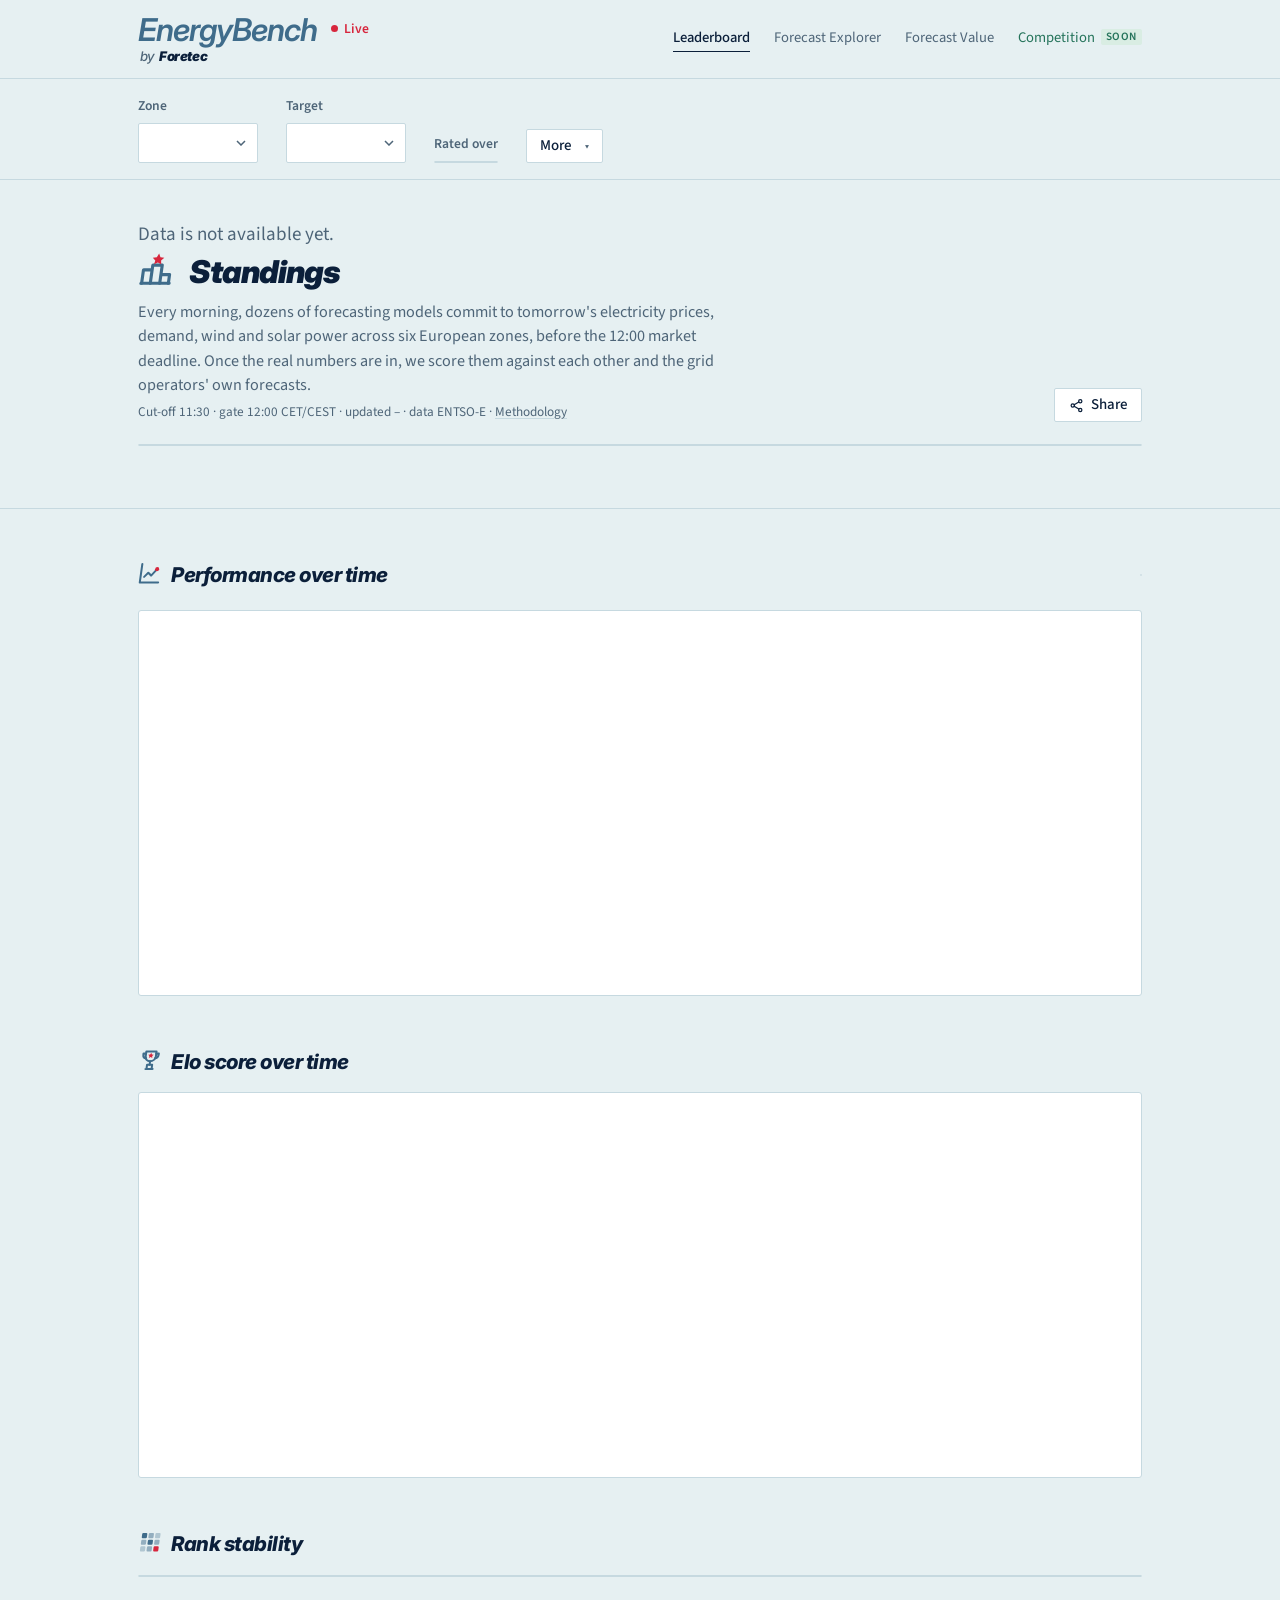
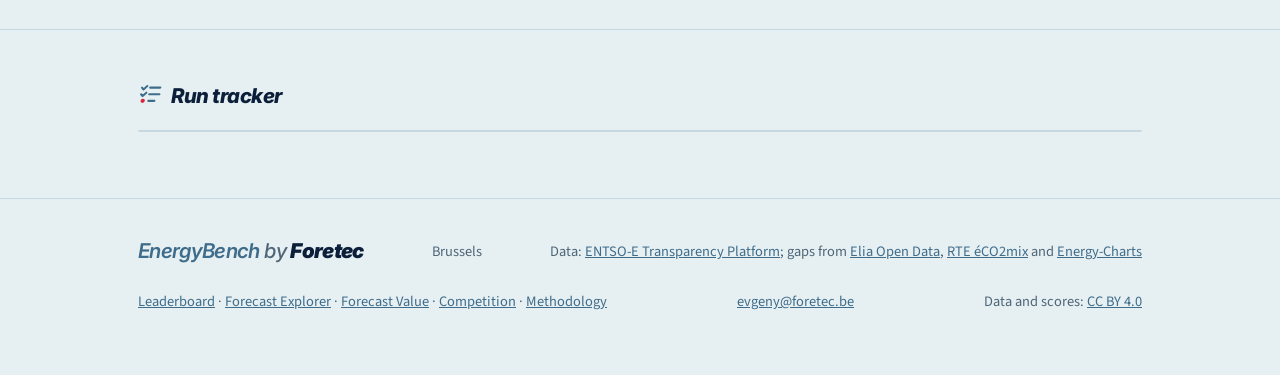
==== commit a8a11404: "Leaderboard intro in plain language Co-Authored-By: Claude Opus 5.5 <noreply@anthropic.com>" ====
--- a/foretec_live/web/index.html
+++ b/foretec_live/web/index.html
@@ -61,7 +61,7 @@
     <div class="sec-head row">
       <div>
         <h2><svg width="24" height="24" class="ico" viewBox="0 0 24 24" aria-hidden="true" focusable="false" fill="none" stroke="currentColor" stroke-width="2" stroke-linecap="round" stroke-linejoin="round"><path d="M3 20.5h18"/><path d="M3.5 20.5V12h5.5v8.5M9 20.5V9h6v11.5M15 20.5V15h5.5v5.5"/><path class="a" d="M12 1.6l1.15 2.3 2.5.35-1.8 1.75.42 2.5L12 7.3 9.73 8.5l.42-2.5-1.8-1.75 2.5-.35z"/></svg>Standings</h2>
-        <p class="intro">Day-ahead forecasts locked before the 12:00 gate, with the weather and other covariates public at 11:30, scored against the grid operators.</p>
+        <p class="intro">Every morning, dozens of forecasting models commit to tomorrow's electricity prices, demand, wind and solar power across six European zones, before the 12:00 market deadline. Once the real numbers are in, we score them against each other and the grid operators' own forecasts.</p>
         <p class="meta mono">Cut-off <span data-k="issue_time">11:30</span> · gate <span data-k="gate">12:00</span> CET/CEST · updated <span id="updated">–</span> · data ENTSO-E · <a href="methodology.html#gate-aligned">Methodology</a></p>
       </div>
       <button type="button" class="share-btn" id="share-open"><svg width="24" height="24" viewBox="0 0 24 24" aria-hidden="true" focusable="false" fill="none" stroke="currentColor" stroke-width="2" stroke-linecap="round" stroke-linejoin="round"><circle cx="18" cy="5" r="2.6"/><circle cx="6" cy="12" r="2.6"/><circle cx="18" cy="19" r="2.6"/><path d="M8.3 10.8l7.4-4.4M8.3 13.2l7.4 4.4"/></svg>Share</button>
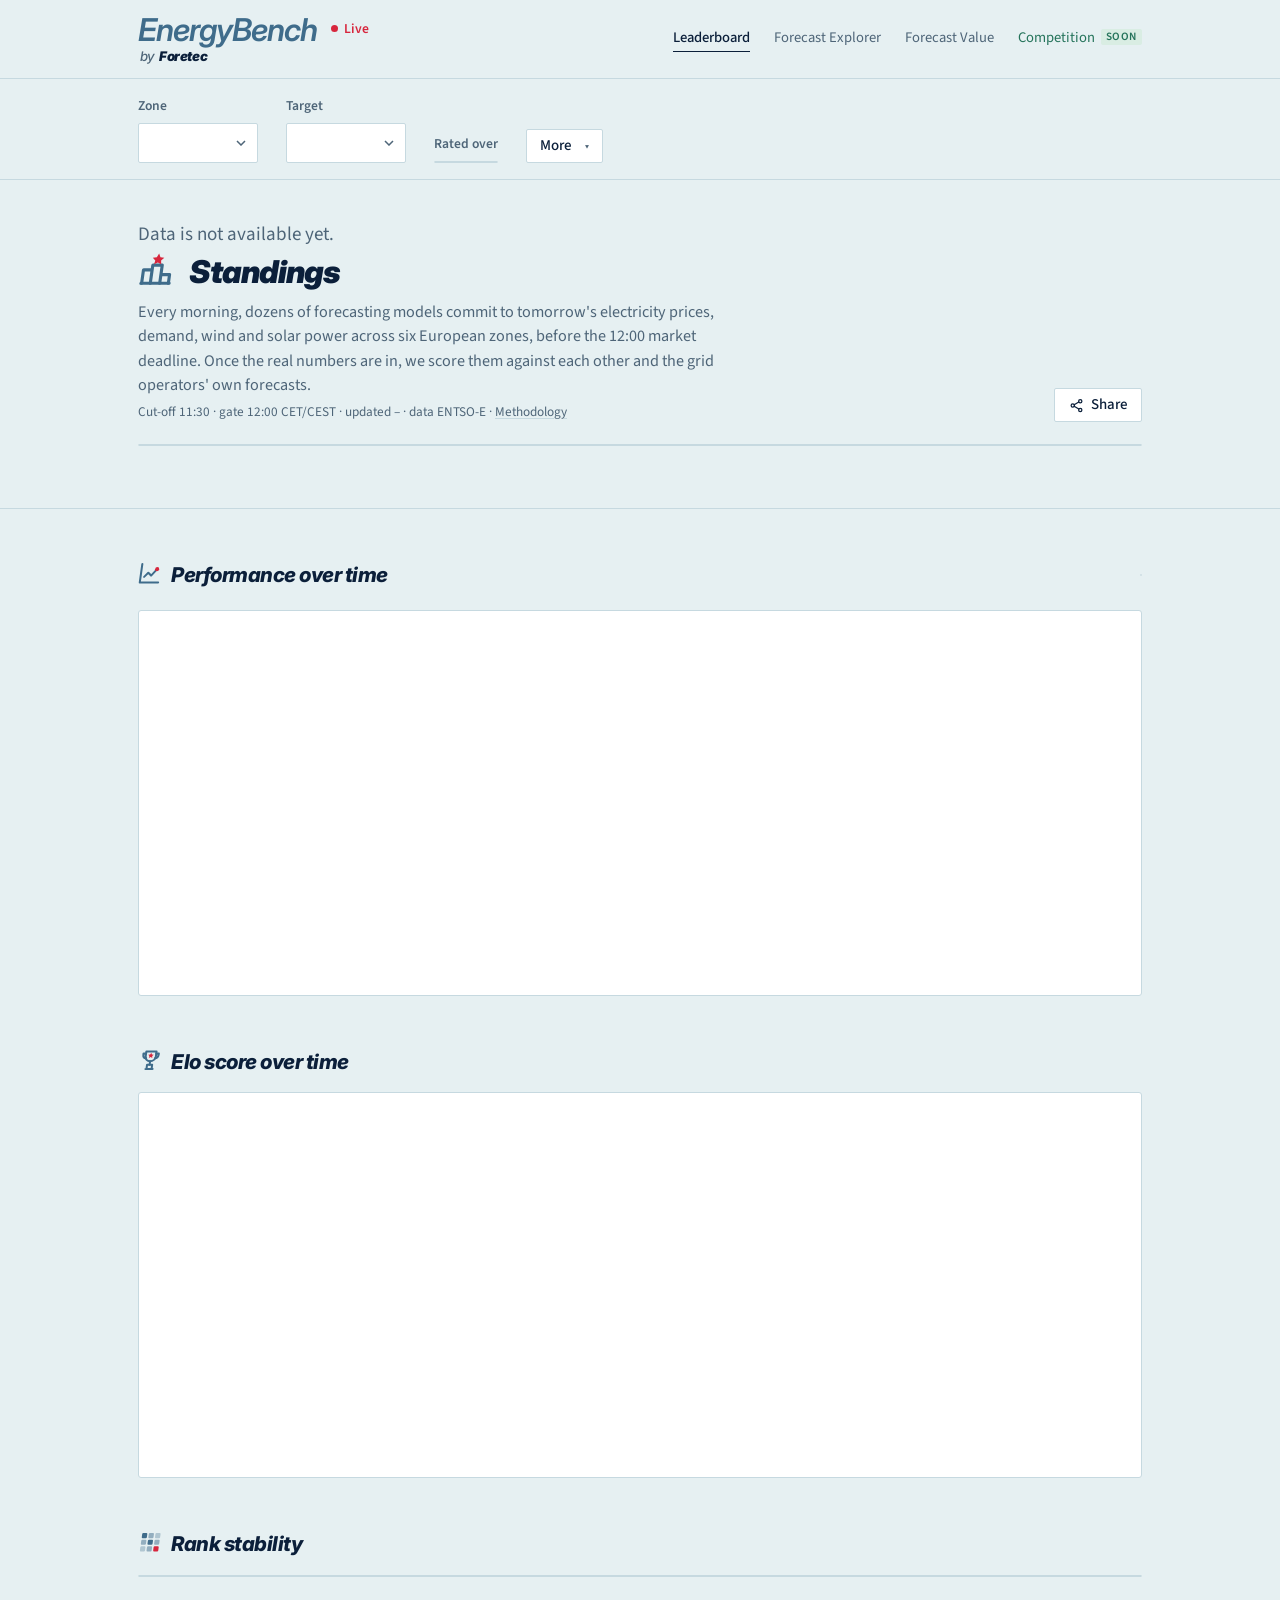
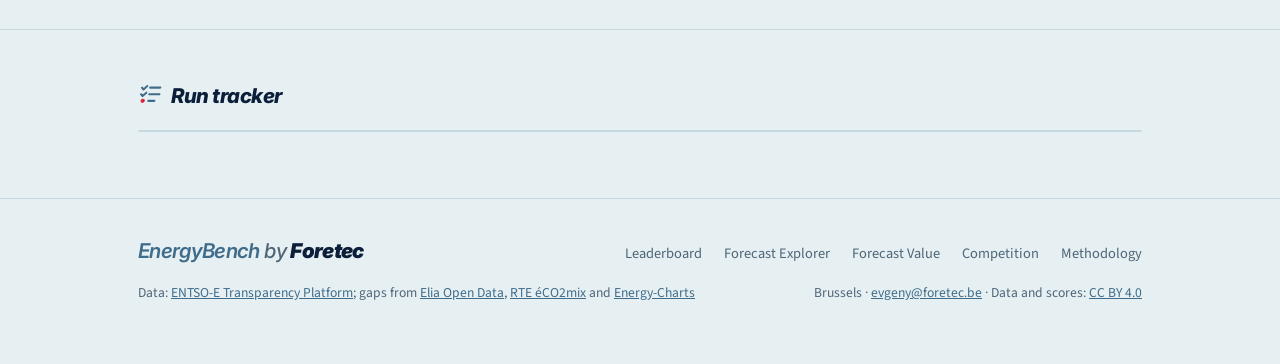
==== commit 32d1efc0: "Footer tidied into two aligned rows: brand and pages, then sources and contact Co-Authored-By: Claud" ====
--- a/foretec_live/web/index.html
+++ b/foretec_live/web/index.html
@@ -10,8 +10,8 @@
 <link rel="canonical" href="https://energybench.foretec.co/">
 <meta property="og:type" content="website">
 <meta property="og:site_name" content="EnergyBench by Foretec">
-<meta property="og:title" content="EnergyBench: the live benchmark for energy forecasts">
-<meta property="og:description" content="Every model forecasts the next delivery day from the same public data at the same time, and is scored against what actually happened.">
+<meta property="og:title" content="EnergyBench by Foretec: the live benchmark for energy forecasts">
+<meta property="og:description" content="Dozens of forecasting models commit to tomorrow's electricity prices, demand, wind and solar power before the 12:00 market deadline, then get scored on what actually happened.">
 <link rel="icon" href="favicon.svg" type="image/svg+xml">
 <link rel="preconnect" href="https://fonts.googleapis.com">
 <link rel="preconnect" href="https://fonts.gstatic.com" crossorigin>
@@ -61,7 +61,7 @@
     <div class="sec-head row">
       <div>
         <h2><svg width="24" height="24" class="ico" viewBox="0 0 24 24" aria-hidden="true" focusable="false" fill="none" stroke="currentColor" stroke-width="2" stroke-linecap="round" stroke-linejoin="round"><path d="M3 20.5h18"/><path d="M3.5 20.5V12h5.5v8.5M9 20.5V9h6v11.5M15 20.5V15h5.5v5.5"/><path class="a" d="M12 1.6l1.15 2.3 2.5.35-1.8 1.75.42 2.5L12 7.3 9.73 8.5l.42-2.5-1.8-1.75 2.5-.35z"/></svg>Standings</h2>
-        <p class="intro">Every morning, dozens of forecasting models commit to tomorrow's electricity prices, demand, wind and solar power across six European zones, before the 12:00 market deadline. Once the real numbers are in, we score them against each other and the grid operators' own forecasts.</p>
+        <div class="intro-fold"><p class="intro">Every morning, dozens of forecasting models commit to tomorrow's electricity prices, demand, wind and solar power across six European zones, before the 12:00 market deadline. Once the real numbers are in, we score them against each other and the grid operators' own forecasts.</p></div>
         <p class="meta mono">Cut-off <span data-k="issue_time">11:30</span> · gate <span data-k="gate">12:00</span> CET/CEST · updated <span id="updated">–</span> · data ENTSO-E · <a href="methodology.html#gate-aligned">Methodology</a></p>
       </div>
       <button type="button" class="share-btn" id="share-open"><svg width="24" height="24" viewBox="0 0 24 24" aria-hidden="true" focusable="false" fill="none" stroke="currentColor" stroke-width="2" stroke-linecap="round" stroke-linejoin="round"><circle cx="18" cy="5" r="2.6"/><circle cx="6" cy="12" r="2.6"/><circle cx="18" cy="19" r="2.6"/><path d="M8.3 10.8l7.4-4.4M8.3 13.2l7.4 4.4"/></svg>Share</button>
@@ -112,12 +112,14 @@
 
 <footer>
   <div class="wrap foot">
-    <a href="https://foretec.be/" class="foot-mark"><span>EnergyBench</span> by <b>Foretec</b></a>
-    <span>Brussels</span>
-    <span>Data: <a href="https://transparency.entsoe.eu" rel="noopener">ENTSO-E Transparency Platform</a>; gaps from <a href="https://opendata.elia.be" rel="noopener">Elia Open Data</a>, <a href="https://odre.opendatasoft.com" rel="noopener">RTE éCO2mix</a> and <a href="https://energy-charts.info" rel="noopener">Energy-Charts</a></span>
-    <span class="foot-nav"><a href="./">Leaderboard</a> · <a href="explorer.html">Forecast Explorer</a> · <a href="value.html">Forecast Value</a> · <a href="compete.html">Competition</a> · <a href="methodology.html">Methodology</a></span>
-    <span><a href="mailto:evgeny@foretec.be">evgeny@foretec.be</a></span>
-    <span>Data and scores: <a href="https://creativecommons.org/licenses/by/4.0/" rel="license">CC BY 4.0</a></span>
+    <div class="foot-row">
+      <a href="https://foretec.be/" class="foot-mark"><span>EnergyBench</span> by <b>Foretec</b></a>
+      <span class="foot-nav"><a href="./">Leaderboard</a><a href="explorer.html">Forecast Explorer</a><a href="value.html">Forecast Value</a><a href="compete.html">Competition</a><a href="methodology.html">Methodology</a></span>
+    </div>
+    <div class="foot-row foot-small">
+      <span class="foot-data">Data: <a href="https://transparency.entsoe.eu" rel="noopener">ENTSO-E Transparency Platform</a>; gaps from <a href="https://opendata.elia.be" rel="noopener">Elia Open Data</a>, <a href="https://odre.opendatasoft.com" rel="noopener">RTE éCO2mix</a> and <a href="https://energy-charts.info" rel="noopener">Energy-Charts</a></span>
+      <span class="foot-meta">Brussels · <a href="mailto:evgeny@foretec.be">evgeny@foretec.be</a> · Data and scores: <a href="https://creativecommons.org/licenses/by/4.0/" rel="license">CC BY 4.0</a></span>
+    </div>
   </div>
 </footer>
 
--- a/foretec_live/web/style.css
+++ b/foretec_live/web/style.css
@@ -260,12 +260,16 @@
 
 /* ---------- footer (foretec.be) ---------- */
 footer{border-top:1px solid var(--rule); padding:36px 0 60px; color:var(--ink2); font-size:.85rem}
-.foot{display:flex; justify-content:space-between; align-items:center; gap:20px; flex-wrap:wrap}
-.foot-mark{font-family:Inter,system-ui,sans-serif; font-weight:900; font-style:italic; letter-spacing:-.032em; font-size:1.2rem; color:var(--ink); text-decoration:none}
-.foot-mark{font-weight:500; color:var(--ink2)}
-.foot-nav{line-height:1.9}
+.foot-row{display:flex; flex-wrap:wrap; justify-content:space-between; align-items:baseline; gap:6px 40px}
+.foot-small{margin-top:14px; font-size:.8rem}
+.foot-mark{font-family:Inter,system-ui,sans-serif; font-weight:500; font-style:italic; letter-spacing:-.032em; font-size:1.2rem; color:var(--ink2); text-decoration:none}
 .foot-mark span{font-weight:600; color:var(--blue-ink)}
 .foot-mark b{font-weight:900; color:var(--ink)}
+.foot-nav{display:flex; flex-wrap:wrap; gap:4px 22px}
+.foot-nav a{color:var(--ink2); text-decoration:none}
+.foot-nav a:hover{color:var(--ink); text-decoration:underline}
+.foot-meta{margin-left:auto}
+@media(max-width:900px){ .foot-meta{margin-left:0} }
 
 /* explanations on hover / focus / tap */
 .tip{display:none; position:fixed; z-index:60; max-width:min(320px, calc(100vw - 16px)); padding:10px 12px 11px; background:var(--ink); color:var(--ground);
@@ -447,6 +451,12 @@
 /* standings: intro and status under the title */
 .sec-head .intro{margin:8px 0 0; max-width:72ch; font-size:.95rem; color:var(--ink2); line-height:1.5}
 .sec-head .meta{margin:4px 0 0; font-size:.78rem}
+/* the leaderboard intro: a grid row so it slides over its real height; the rule on each state times the move into it (back slower) */
+.intro-fold{display:grid; grid-template-rows:1fr; transition:grid-template-rows 1.2s cubic-bezier(.4,0,.2,1)}
+.intro-fold .intro{min-height:0; overflow:hidden; transition:margin-top 1.2s cubic-bezier(.4,0,.2,1), opacity 1.2s ease}
+.sec-head.scrolled .intro-fold{grid-template-rows:0fr; transition-duration:.65s}
+.sec-head.scrolled .intro-fold .intro{margin-top:0; opacity:0; transition-duration:.65s}
+body[data-page="leaderboard"]{overflow-anchor:none}
 .sec-head .meta a{color:inherit; text-decoration:underline; text-underline-offset:.15em; text-decoration-color:var(--rule)}
 .sec-head .meta a:hover{color:var(--ink)}
 /* standings: the top three marked in the table (the podium cards are gone), Elo bar with its 95% interval */
@@ -506,7 +516,7 @@
   .filterbar.m-open .filters .field:last-child{display:none}
   .fsum{padding:11px 0; font-size:.86rem}
   body:not([data-page="methodology"]) :is(.sec-head .intro, .sec-head .meta, .sec-head .lede, .st-notes, .x-meta, #l-tracker, .vx-steps span, .vscale, .more-sum) {display:none}
-  .foot > span{display:none}
+  .foot-nav,.foot-small{display:none}
 }
 /* phones: switches in the filter bar span the width, equal parts, long labels wrap instead of overflowing */
 @media(max-width:600px){
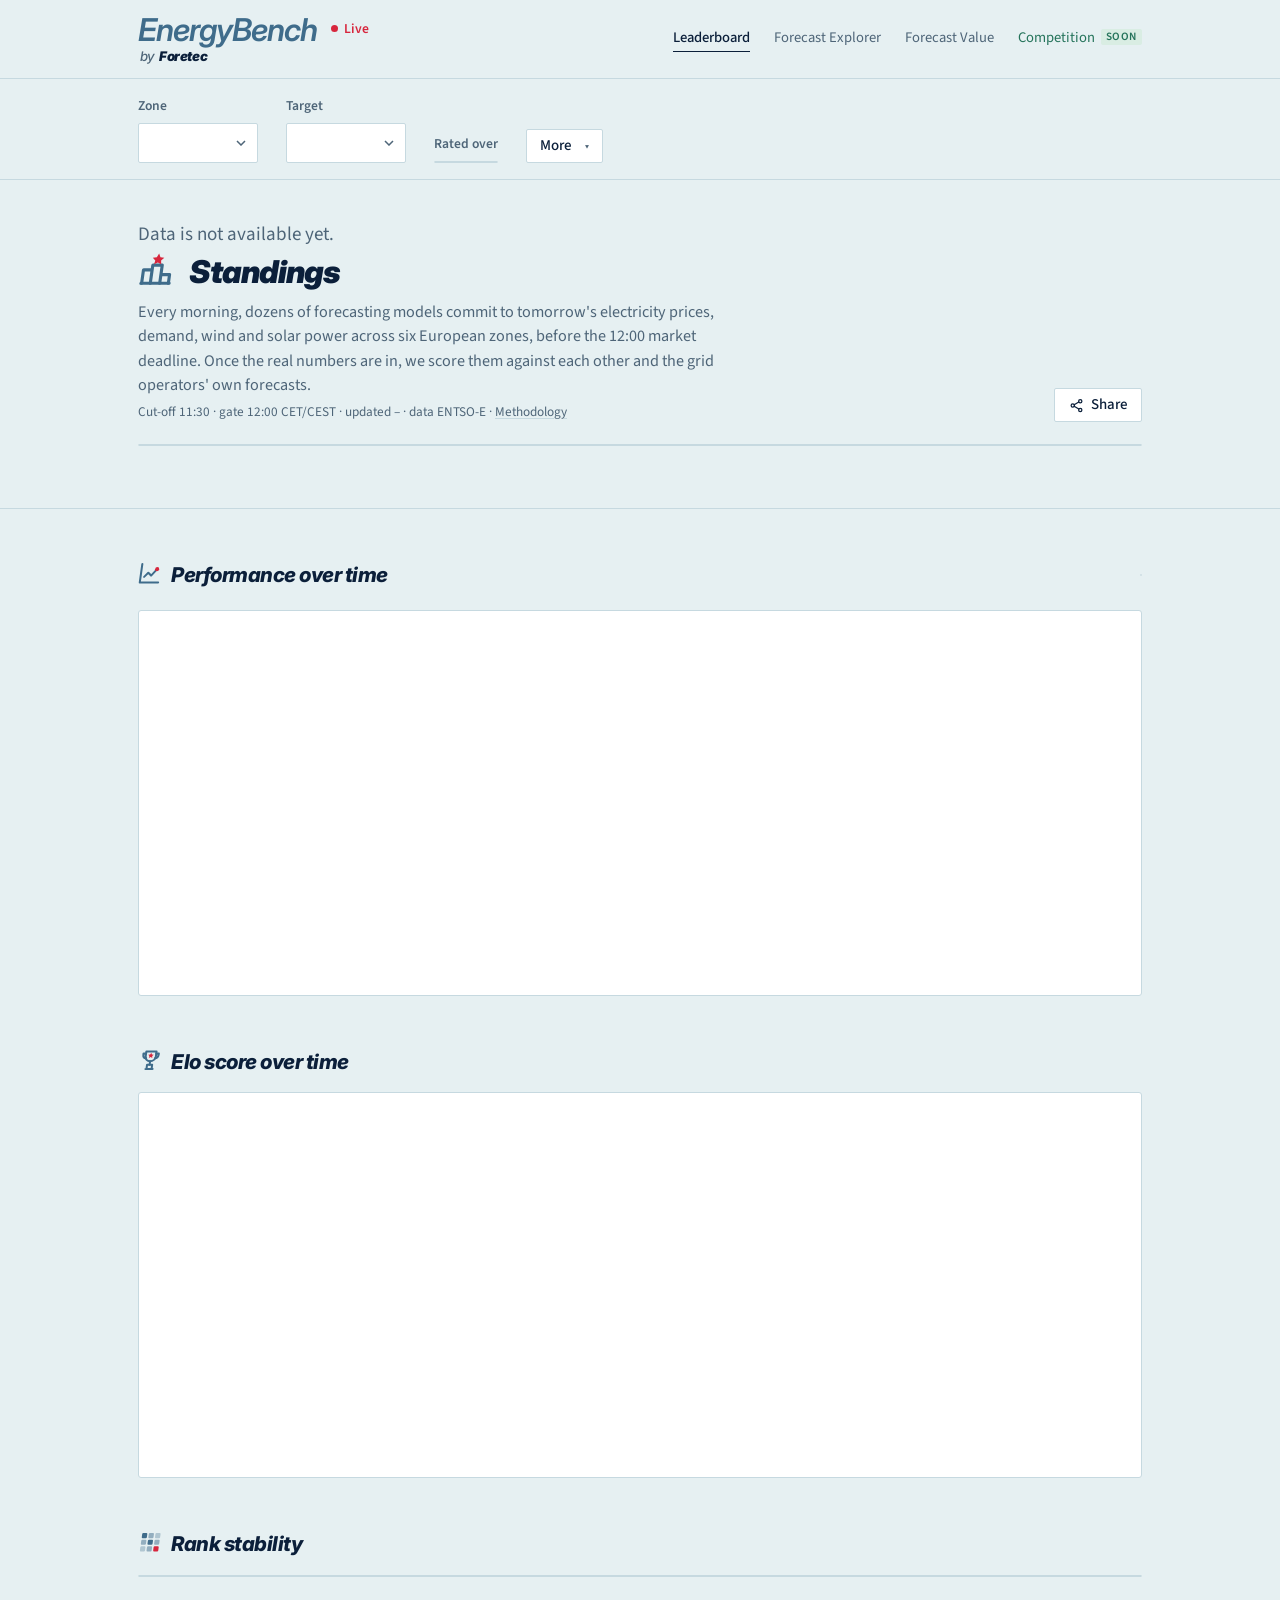
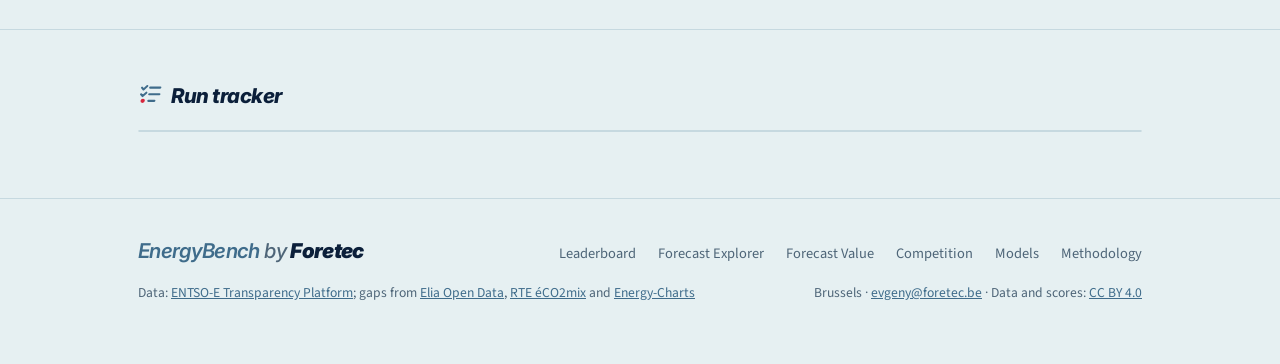
==== commit 138c237c: "One static page per model at /models/<name>/, with an index and sitemap entries; static standings fo" ====
--- a/foretec_live/web/index.html
+++ b/foretec_live/web/index.html
@@ -114,7 +114,7 @@
   <div class="wrap foot">
     <div class="foot-row">
       <a href="https://foretec.be/" class="foot-mark"><span>EnergyBench</span> by <b>Foretec</b></a>
-      <span class="foot-nav"><a href="./">Leaderboard</a><a href="explorer.html">Forecast Explorer</a><a href="value.html">Forecast Value</a><a href="compete.html">Competition</a><a href="methodology.html">Methodology</a></span>
+      <span class="foot-nav"><a href="./">Leaderboard</a><a href="explorer.html">Forecast Explorer</a><a href="value.html">Forecast Value</a><a href="compete.html">Competition</a><a href="models/">Models</a><a href="methodology.html">Methodology</a></span>
     </div>
     <div class="foot-row foot-small">
       <span class="foot-data">Data: <a href="https://transparency.entsoe.eu" rel="noopener">ENTSO-E Transparency Platform</a>; gaps from <a href="https://opendata.elia.be" rel="noopener">Elia Open Data</a>, <a href="https://odre.opendatasoft.com" rel="noopener">RTE éCO2mix</a> and <a href="https://energy-charts.info" rel="noopener">Energy-Charts</a></span>
--- a/foretec_live/web/style.css
+++ b/foretec_live/web/style.css
@@ -755,3 +755,14 @@
 .w-org[hidden]{display:none}
 .sponsor-note{margin:12px 0 0; font-size:.9rem; color:var(--ink2)} .sponsor-note a{color:var(--blue-ink)}
 .jrow .w-org{grid-column:1/-1}
+
+/* model pages (seo.py): static, no JavaScript */
+.mp{padding-top:28px; padding-bottom:56px}
+.mp-crumbs{font-size:.86rem; color:var(--ink2); margin-bottom:18px} .mp-crumbs a{color:var(--ink2)}
+.mp h1{margin-bottom:14px} .mp .lede{max-width:70ch}
+.mp-stats{display:grid; grid-template-columns:repeat(4,minmax(0,1fr)); gap:12px; margin:24px 0 8px}
+.mp-stats div{background:var(--surface); border:1px solid var(--rule); border-radius:3px; padding:14px 16px}
+.mp-stats b{display:block; font-size:1.35rem; font-variant-numeric:lining-nums} .mp-stats span{font-size:.84rem; color:var(--ink2)}
+section.mp-sec{padding:28px 0 0; border-top:0} .mp-sec h2{margin-bottom:12px} .mp-sec p{max-width:70ch}
+.mp-sec .panel{padding:4px 16px} .mp-sec small{color:var(--ink2)} .mp-sec .panel + p{margin-top:14px}
+@media (max-width:560px){.mp-stats{grid-template-columns:repeat(2,minmax(0,1fr))}}
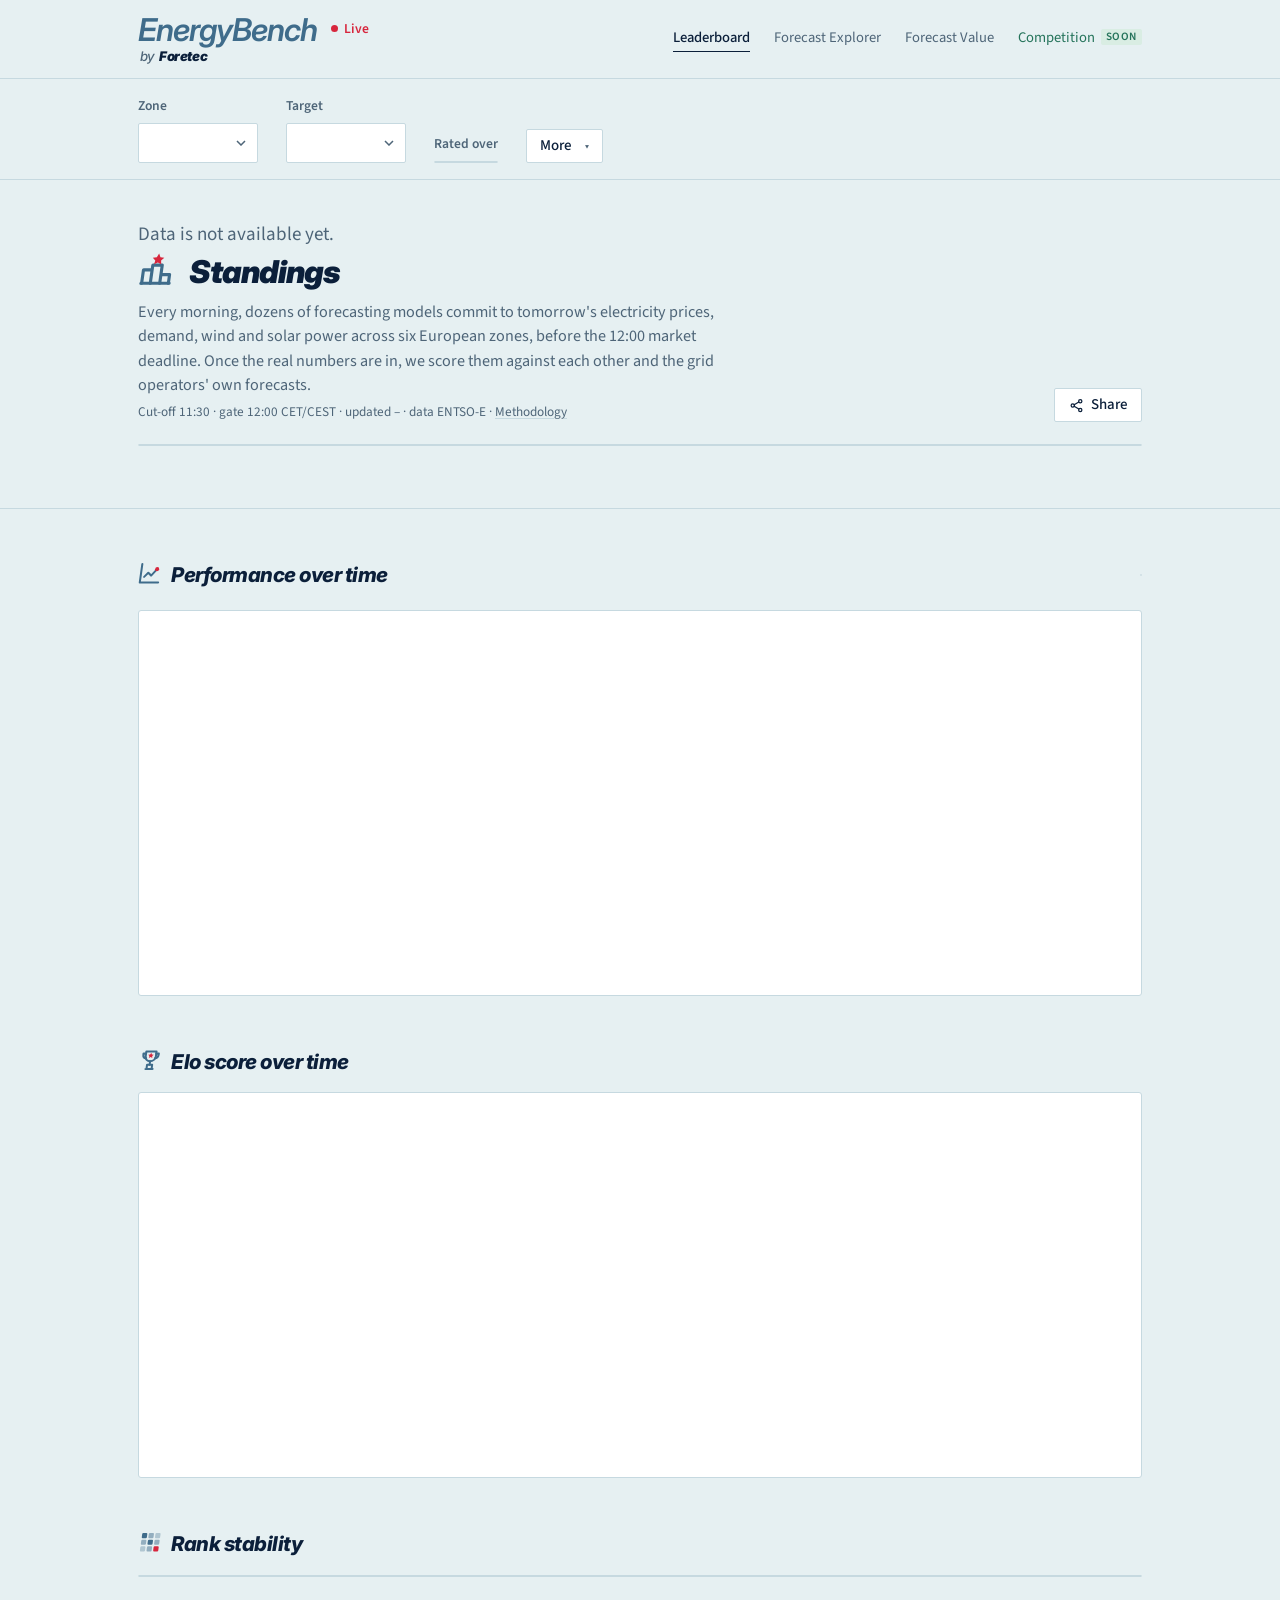
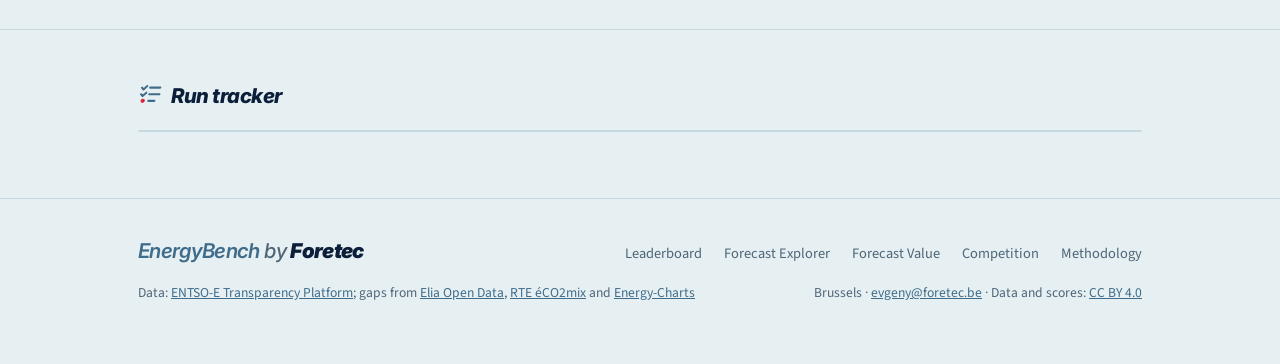
==== commit ed6e312b: "Model pages as infographics: big numbers, error trend, field strips, rank bubbles, input icons, wiki" ====
--- a/foretec_live/web/index.html
+++ b/foretec_live/web/index.html
@@ -114,7 +114,7 @@
   <div class="wrap foot">
     <div class="foot-row">
       <a href="https://foretec.be/" class="foot-mark"><span>EnergyBench</span> by <b>Foretec</b></a>
-      <span class="foot-nav"><a href="./">Leaderboard</a><a href="explorer.html">Forecast Explorer</a><a href="value.html">Forecast Value</a><a href="compete.html">Competition</a><a href="models/">Models</a><a href="methodology.html">Methodology</a></span>
+      <span class="foot-nav"><a href="./">Leaderboard</a><a href="explorer.html">Forecast Explorer</a><a href="value.html">Forecast Value</a><a href="compete.html">Competition</a><a href="methodology.html">Methodology</a></span>
     </div>
     <div class="foot-row foot-small">
       <span class="foot-data">Data: <a href="https://transparency.entsoe.eu" rel="noopener">ENTSO-E Transparency Platform</a>; gaps from <a href="https://opendata.elia.be" rel="noopener">Elia Open Data</a>, <a href="https://odre.opendatasoft.com" rel="noopener">RTE éCO2mix</a> and <a href="https://energy-charts.info" rel="noopener">Energy-Charts</a></span>
--- a/foretec_live/web/style.css
+++ b/foretec_live/web/style.css
@@ -576,10 +576,6 @@
 @media(max-width:860px){ .mgrid{grid-template-columns:1fr; gap:0} .toc{display:none} .cards3{grid-template-columns:1fr} }
 
 /* plain-HTML summary of the standings, written at build time for crawlers and AI agents (seo.py) */
-.snapshot{margin:8px auto 40px; color:var(--ink2); font-size:14px}
-.snapshot summary{cursor:pointer; color:var(--ink2)}
-.snapshot table{border-collapse:collapse; margin:10px 0; font-size:13px}
-.snapshot th,.snapshot td{padding:3px 12px 3px 0; text-align:left; border-bottom:1px solid var(--rule)}
 
 /* ---------- compete.html: the bidding competition and its waiting list ---------- */
 .compete .kicker{margin:0 0 10px; font-size:.78rem; font-weight:600; letter-spacing:.08em; text-transform:uppercase; color:var(--green)}
@@ -756,13 +752,49 @@
 .sponsor-note{margin:12px 0 0; font-size:.9rem; color:var(--ink2)} .sponsor-note a{color:var(--blue-ink)}
 .jrow .w-org{grid-column:1/-1}
 
+/* model names link to their pages; the look of the tables stays */
+a.mlink{color:inherit; text-decoration:none} a.mlink:hover{text-decoration:underline; text-underline-offset:3px}
+
 /* model pages (seo.py): static, no JavaScript */
-.mp{padding-top:28px; padding-bottom:56px}
-.mp-crumbs{font-size:.86rem; color:var(--ink2); margin-bottom:18px} .mp-crumbs a{color:var(--ink2)}
-.mp h1{margin-bottom:14px} .mp .lede{max-width:70ch}
-.mp-stats{display:grid; grid-template-columns:repeat(4,minmax(0,1fr)); gap:12px; margin:24px 0 8px}
-.mp-stats div{background:var(--surface); border:1px solid var(--rule); border-radius:3px; padding:14px 16px}
-.mp-stats b{display:block; font-size:1.35rem; font-variant-numeric:lining-nums} .mp-stats span{font-size:.84rem; color:var(--ink2)}
-section.mp-sec{padding:28px 0 0; border-top:0} .mp-sec h2{margin-bottom:12px} .mp-sec p{max-width:70ch}
-.mp-sec .panel{padding:4px 16px} .mp-sec small{color:var(--ink2)} .mp-sec .panel + p{margin-top:14px}
-@media (max-width:560px){.mp-stats{grid-template-columns:repeat(2,minmax(0,1fr))}}
+.mp{padding-top:24px; padding-bottom:64px}
+.mp-crumbs{font-size:.8rem; color:var(--muted); margin-bottom:26px} .mp-crumbs a{color:var(--muted); text-decoration:none} .mp-crumbs a:hover{text-decoration:underline}
+.mp section{padding:38px 0 0; border-top:0} .mp h2{font-size:1.02rem; margin-bottom:16px}
+.mp h1{margin:6px 0 2px}
+.mp-tag{margin:0; font-size:.9rem; color:var(--ink2)} .mp-id{margin:0; font-family:var(--mono); font-size:.8rem; color:var(--muted)}
+.mp-top{display:grid; grid-template-columns:minmax(0,1fr) 250px; gap:56px; align-items:start}
+.mp-big{display:grid; grid-template-columns:repeat(auto-fit,minmax(120px,1fr)); gap:22px; margin:34px 0 0}
+.mp-big b{display:block; font-family:var(--brand); font-style:italic; font-weight:800; font-size:clamp(2.5rem,5.4vw,3.7rem); line-height:1; letter-spacing:-.03em; font-variant-numeric:lining-nums}
+.mp-big span{display:block; margin-top:8px; font-size:.82rem; line-height:1.35; color:var(--ink2); max-width:16ch}
+.mp svg text{font-family:var(--sans)}
+.mp-trend{display:block; width:100%; height:auto; overflow:visible}
+.mp-trend .g{stroke:var(--grid); stroke-width:1} .mp-trend .t{font-size:11.5px; fill:var(--muted)} .mp-trend .l{font-size:11.5px; font-weight:600; fill:var(--ink)}
+.mp-trend polyline{fill:none; stroke-linejoin:round; stroke-linecap:round} .mp-trend .m{stroke:var(--s1); stroke-width:2.5} .mp-trend .f{stroke:var(--bt); stroke-width:2}
+.mp-trend .d{fill:var(--s1); stroke:var(--ground); stroke-width:2} .mp-trend .h{fill:transparent}
+.mp-ico{width:22px; height:22px; flex:none; fill:none; stroke:currentColor; stroke-width:1.8; stroke-linecap:round; stroke-linejoin:round}
+.mp-row{display:grid; grid-template-columns:22px 118px minmax(0,1fr) 58px; align-items:center; gap:12px; padding:5px 0}
+.mp-row .mp-ico{color:var(--ink2)} .mp-rl{font-size:.9rem}
+.mp-rk{font-family:var(--brand); font-style:italic; font-weight:800; font-size:1.5rem; text-align:right; font-variant-numeric:lining-nums}
+.mp-strip{display:block; width:100%; height:auto; overflow:visible} .mp-strip .g{stroke:var(--bt); stroke-width:1} .mp-strip .o{fill:var(--bt); opacity:.45} .mp-strip .m{fill:var(--s1); stroke:var(--ground); stroke-width:2}
+.mp-key{margin:10px 0 0; font-size:.8rem; color:var(--muted)}
+.mp-heat{display:grid; grid-template-columns:56px repeat(var(--c),minmax(0,1fr)); gap:6px 3px}
+.mp-hc{display:flex; flex-direction:column; align-items:center; gap:4px; padding-bottom:8px; font-size:.76rem; color:var(--ink2)}
+.mp-zone{display:flex; align-items:center; font-size:.84rem; color:var(--ink2)}
+.mp-cell{display:flex; flex-direction:column; align-items:center; gap:2px; padding:3px 0}
+.mp-cell span{display:grid; place-items:center; height:40px} .mp-cell i{display:block; width:var(--s); height:var(--s); border-radius:50%; background:var(--s1)}
+.mp-cell b{font-size:.84rem; font-weight:600; line-height:1.1; font-variant-numeric:lining-nums} .mp-cell.na{justify-content:center; color:var(--muted)}
+.mp-inputs{display:flex; flex-wrap:wrap; gap:14px 34px}
+.mp-inputs div{display:flex; flex-direction:column; align-items:center; gap:7px; min-width:74px; text-align:center; font-size:.82rem}
+.mp-inputs .mp-ico{width:34px; height:34px; stroke-width:1.5} .mp-inputs .off{opacity:.3} .mp-inputs small{margin-top:-5px; font-size:.7rem; color:var(--muted)}
+.mp-box{position:sticky; top:96px; font-size:.86rem}
+.mp-box dl{margin:0; display:grid; grid-template-columns:auto 1fr}
+.mp-box dt,.mp-box dd{margin:0; padding:9px 0; border-top:1px solid var(--rule)} .mp-box dt{color:var(--muted)} .mp-box dd{padding-left:16px; text-align:right; overflow-wrap:anywhere}
+.mp-links{display:flex; flex-direction:column; gap:4px; margin:16px 0 0} .mp-links a{color:var(--ink2)}
+.mp-near{display:flex; flex-wrap:wrap; gap:8px 34px; margin-top:44px; padding-top:18px; border-top:1px solid var(--rule); font-size:.9rem}
+.mp-near a{color:var(--ink2); text-decoration:none} .mp-near a:hover{color:var(--ink)} .mp-near b{color:var(--ink)}
+.mp-list{margin-top:18px}
+.mp-li{display:grid; grid-template-columns:30px minmax(0,1.3fr) minmax(0,.8fr) minmax(0,1fr) 44px; align-items:center; gap:14px; padding:8px 0; border-top:1px solid var(--rule); color:var(--ink); text-decoration:none; font-size:.9rem}
+.mp-li:hover .n{text-decoration:underline} .mp-li b{font-variant-numeric:lining-nums} .mp-li .k{color:var(--muted); font-size:.8rem} .mp-li .v{text-align:right; font-variant-numeric:tabular-nums lining-nums; color:var(--ink2)}
+.mp-li .b i{display:block; height:8px; background:var(--s1); border-radius:0 4px 4px 0}
+@media (max-width:820px){.mp-top{grid-template-columns:minmax(0,1fr); gap:30px} .mp-box{position:static}}
+@media (max-width:560px){.mp-big{grid-template-columns:repeat(2,minmax(0,1fr))} .mp-row{grid-template-columns:22px 74px minmax(0,1fr) 44px; gap:8px} .mp-rl{font-size:.8rem}
+  .mp-li{grid-template-columns:26px minmax(0,1fr) 34% 38px} .mp-li .k{display:none}}
